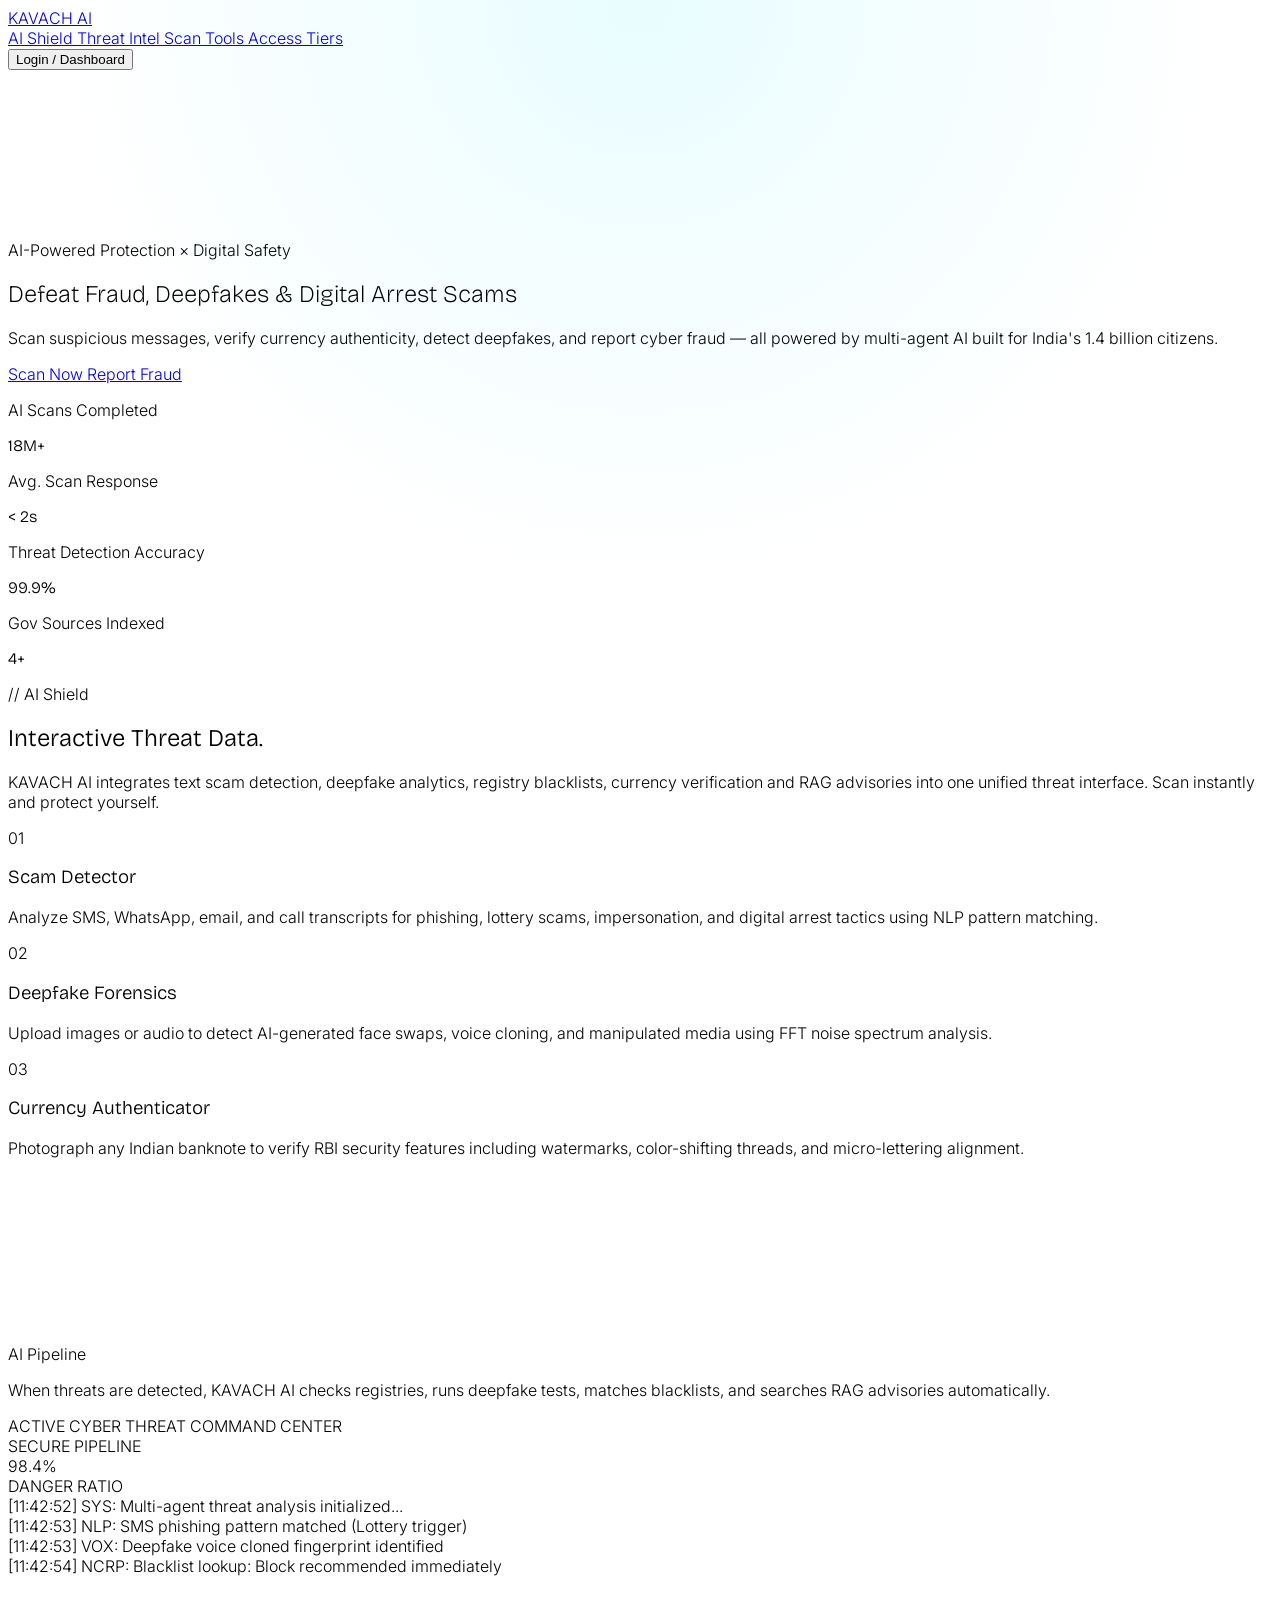
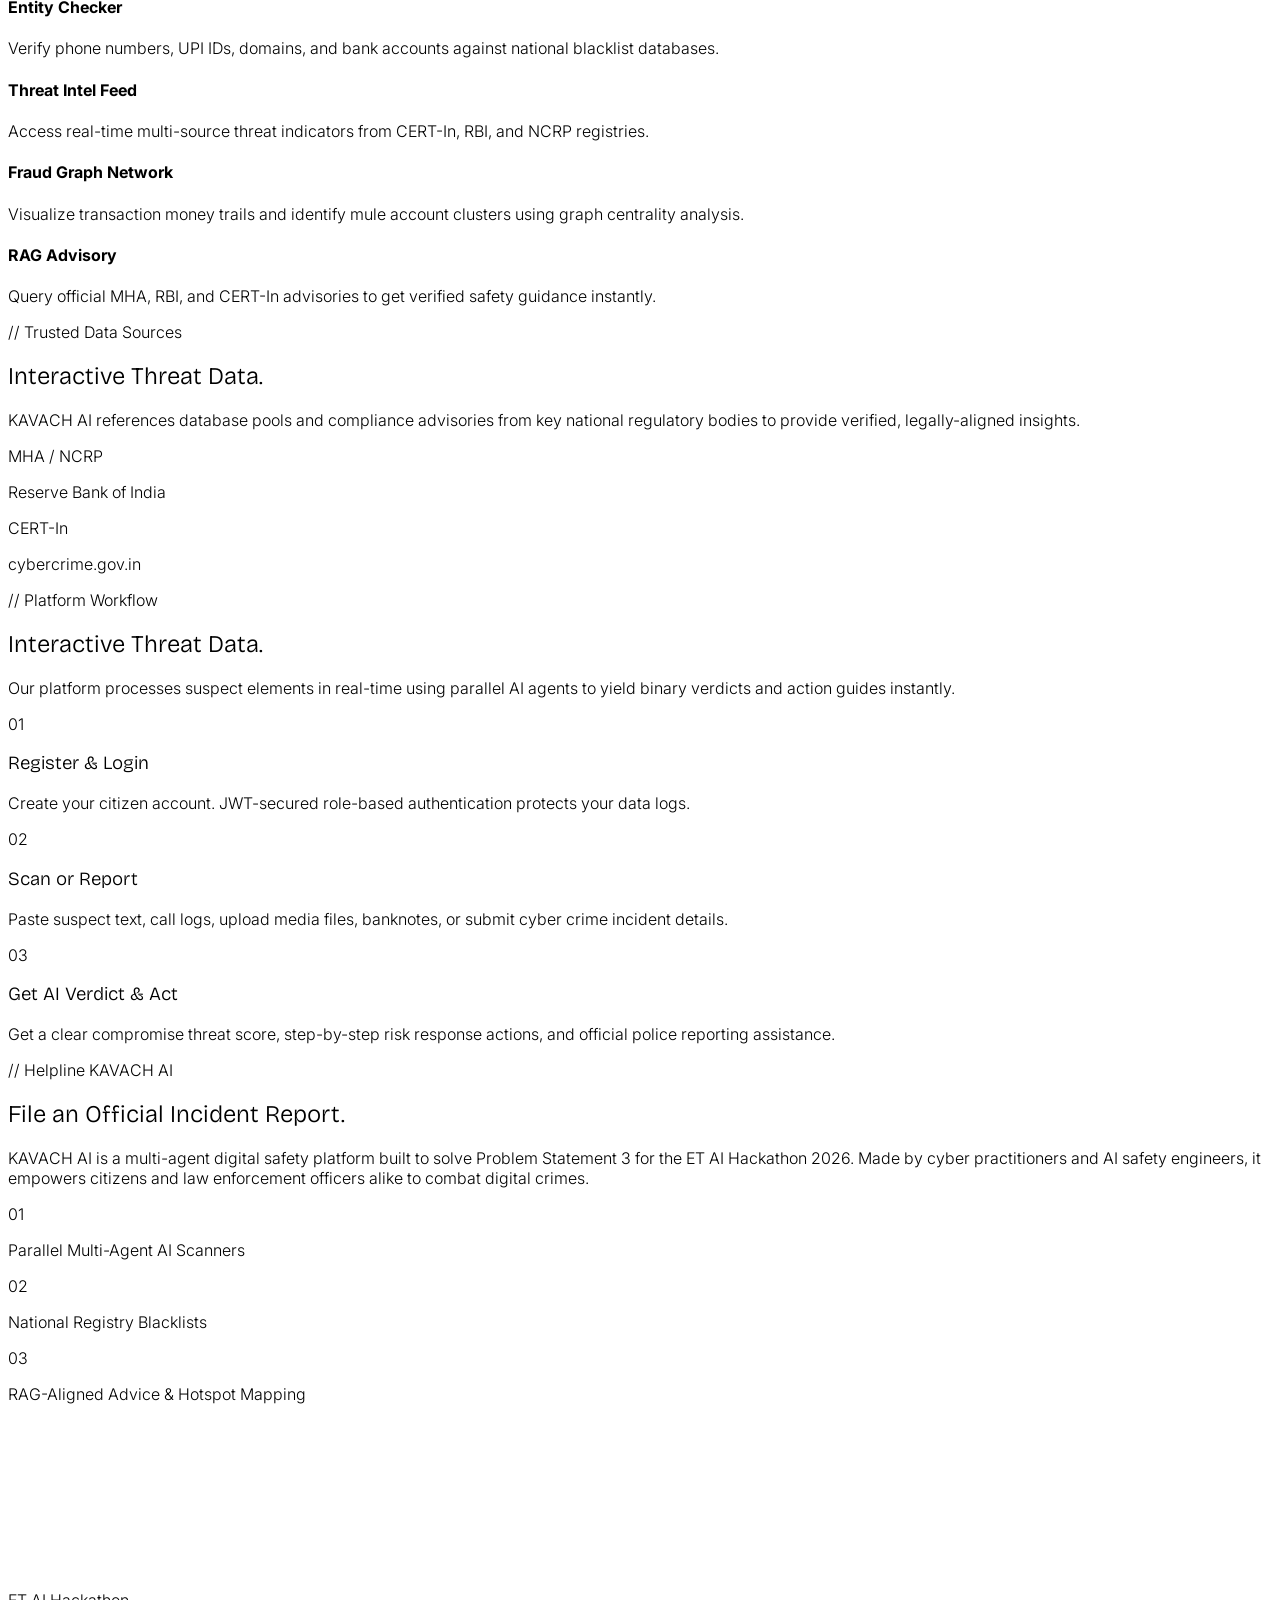
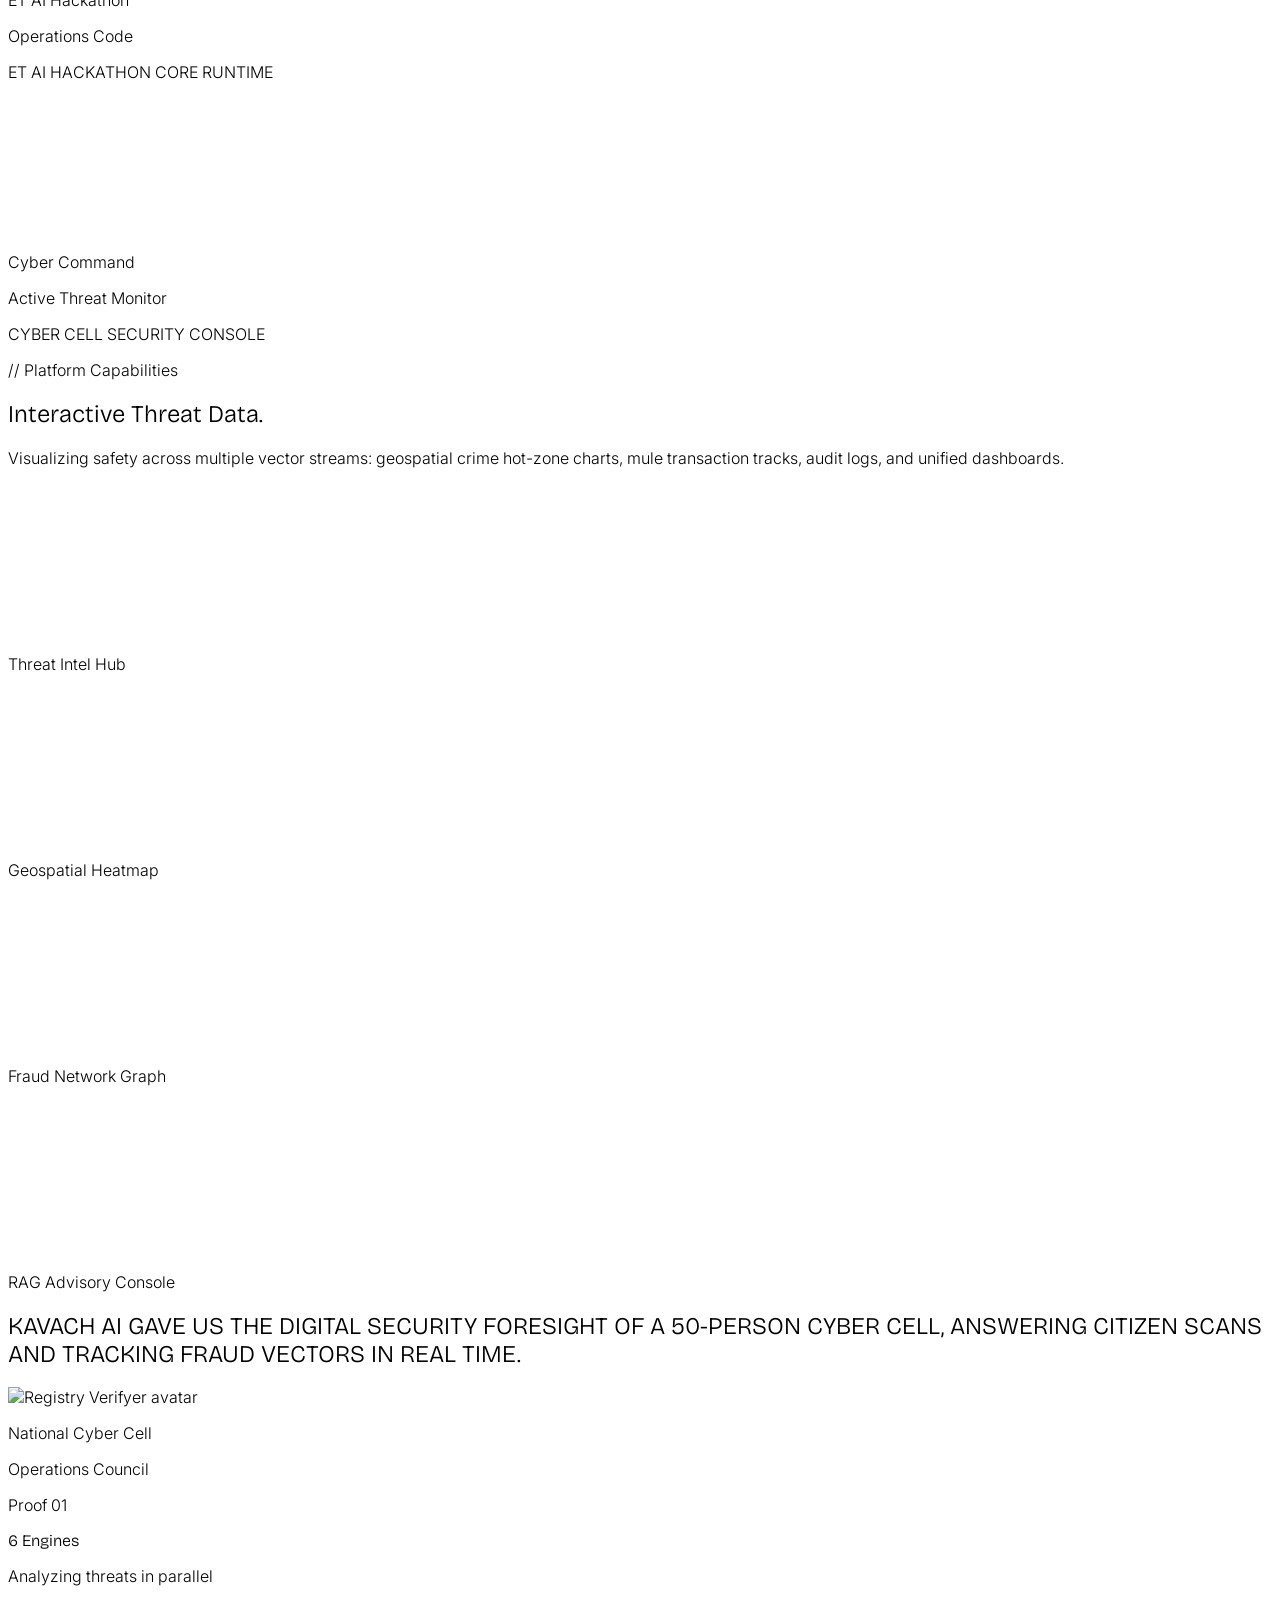
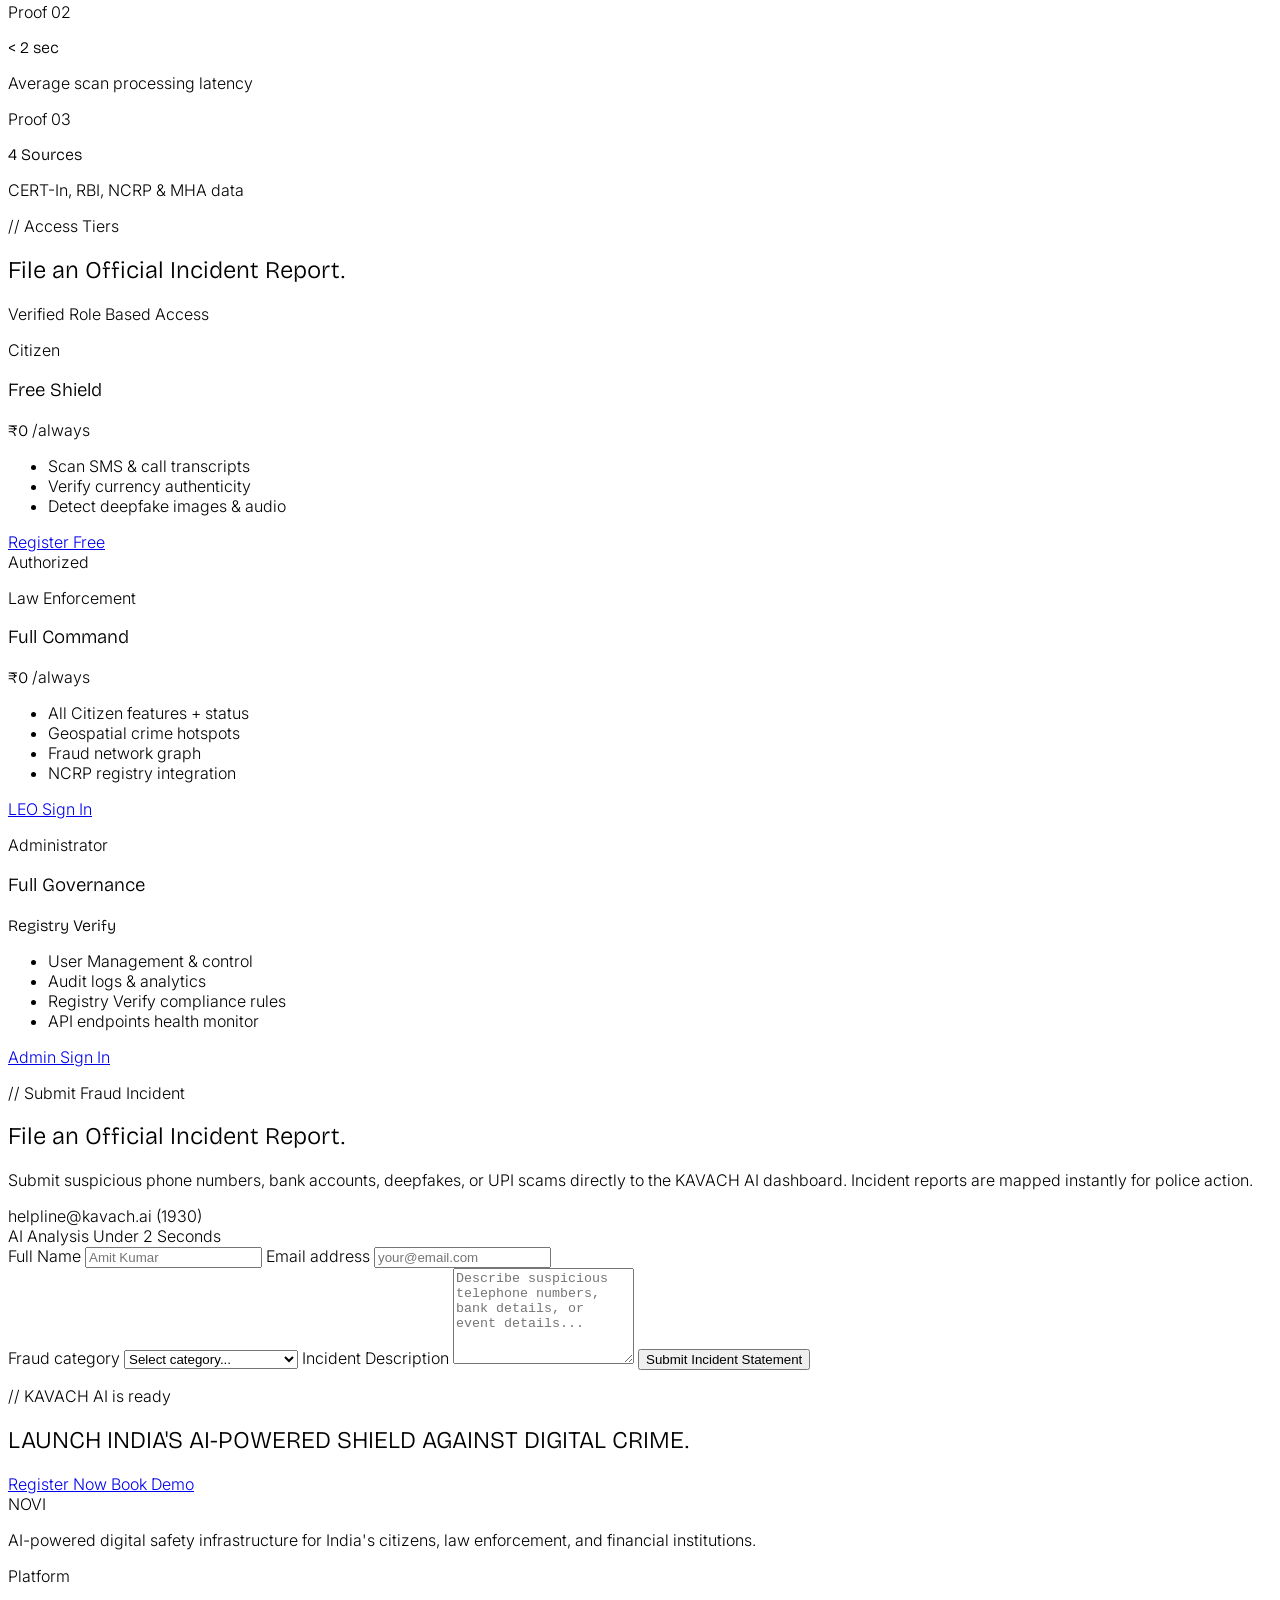
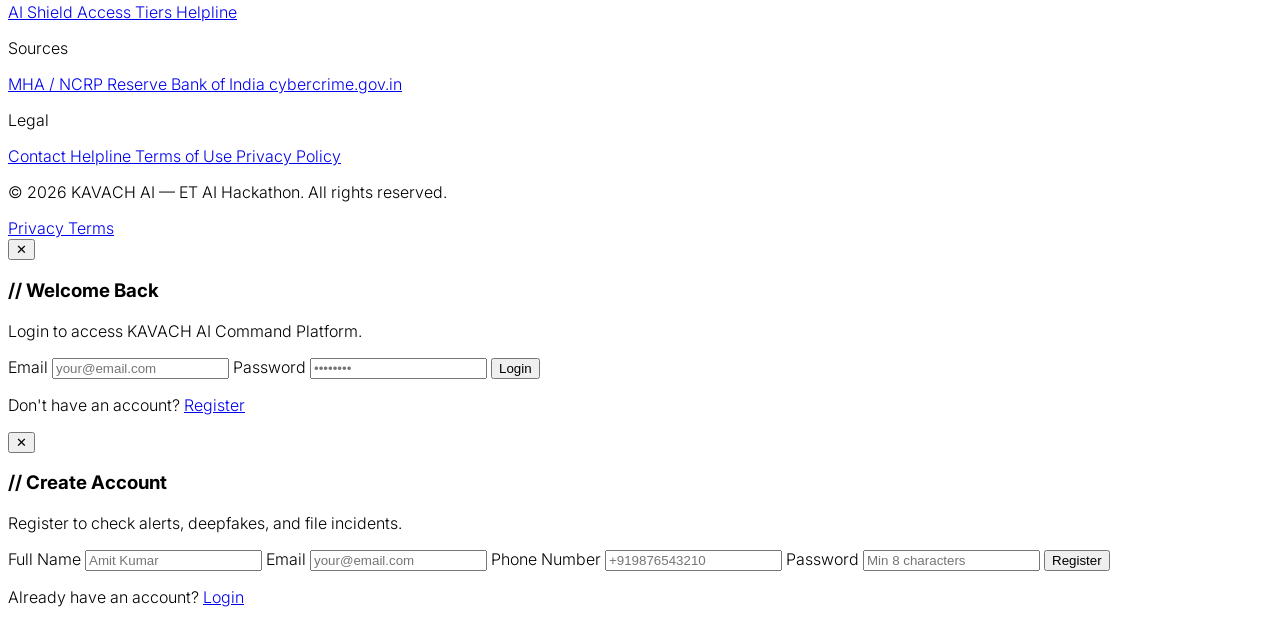
==== frontend/index.html @ 82e54b7b "Frontend stable checkpoint before UI refinements" ====
<!DOCTYPE html>
<html lang="en"><head><script id="aura-preview-performance-controller">
(function() {
if (window.__auraPreviewPerformanceController) return;
const nativeRequestAnimationFrame = window.requestAnimationFrame
? window.requestAnimationFrame.bind(window)
: function(callback) { return window.setTimeout(function() { callback(Date.now()); }, 16); };
const nativeCancelAnimationFrame = window.cancelAnimationFrame
? window.cancelAnimationFrame.bind(window)
: window.clearTimeout.bind(window);
const nativeSetInterval = window.setInterval.bind(window);
let paused = false;
let nextFrameId = 1;
const frameRecords = new Map();
const pausedFrameCallbacks = new Map();
const style = document.createElement('style');
style.id = 'aura-preview-performance-style';
style.textContent = [
'html[data-aura-preview-paused="true"] *,',
'html[data-aura-preview-paused="true"] *::before,',
'html[data-aura-preview-paused="true"] *::after {',
'  animation-play-state: paused !important;',
'  transition-duration: 0s !important;',
'  scroll-behavior: auto !important;',
'}'
].join('\n');
document.head.appendChild(style);
window.requestAnimationFrame = function(callback) {
const frameId = nextFrameId++;
if (paused) {
pausedFrameCallbacks.set(frameId, callback);
frameRecords.set(frameId, { paused: true });
return frameId;
}
const nativeFrameId = nativeRequestAnimationFrame(function(timestamp) {
frameRecords.delete(frameId);
callback(timestamp);
});
frameRecords.set(frameId, { nativeFrameId: nativeFrameId });
return frameId;
};
window.cancelAnimationFrame = function(frameId) {
const record = frameRecords.get(frameId);
pausedFrameCallbacks.delete(frameId);
if (record && typeof record.nativeFrameId !== 'undefined') {
nativeCancelAnimationFrame(record.nativeFrameId);
}
frameRecords.delete(frameId);
};
window.setInterval = function(callback, delay) {
const args = Array.prototype.slice.call(arguments, 2);
return nativeSetInterval(function() {
if (paused) return;
callback.apply(this, args);
}, delay);
};
const flushPausedFrames = function() {
const callbacks = Array.from(pausedFrameCallbacks.entries());
pausedFrameCallbacks.clear();
callbacks.forEach(function(entry) {
const frameId = entry[0];
const callback = entry[1];
const nativeFrameId = nativeRequestAnimationFrame(function(timestamp) {
frameRecords.delete(frameId);
callback(timestamp);
});
frameRecords.set(frameId, { nativeFrameId: nativeFrameId });
});
};
const setPaused = function(nextPaused) {
const shouldPause = Boolean(nextPaused);
if (paused === shouldPause) return;
paused = shouldPause;
document.documentElement.toggleAttribute('data-aura-preview-paused', paused);
if (!paused) {
flushPausedFrames();
}
};
window.__auraPreviewPerformanceController = {
setPaused: setPaused,
get paused() {
return paused;
}
};
window.addEventListener('message', function(event) {
if (event.source !== window.parent) return;
if (!event.data || event.data.type !== 'aura-preview-performance-mode') return;
setPaused(event.data.paused);
});
})();
</script>
<meta charset="UTF-8">
<meta name="viewport" content="width=device-width, initial-scale=1.0">
<title>KAVACH AI — India's AI-Powered Digital Safety Shield</title>
<script src="https://cdn.tailwindcss.com"></script>
<script src="https://code.iconify.design/iconify-icon/1.0.7/iconify-icon.min.js"></script>
<script src="https://cdnjs.cloudflare.com/ajax/libs/gsap/3.12.5/gsap.min.js"></script>
<script src="https://cdnjs.cloudflare.com/ajax/libs/gsap/3.12.5/ScrollTrigger.min.js"></script>
<script src="https://unpkg.com/@studio-freight/lenis@1.0.42/dist/lenis.min.js"></script>
<link rel="preconnect" href="https://fonts.googleapis.com">
<link rel="preconnect" href="https://fonts.gstatic.com" crossorigin="">
<link href="https://fonts.googleapis.com/css2?family=Bricolage+Grotesque:wght@300;400;500&family=Inter:wght@300;400;500&family=JetBrains+Mono:wght@400;500&display=swap" rel="stylesheet"><!-- aura-ga4-start -->
<script async src="https://www.googletagmanager.com/gtag/js?id=G-2M6V79H761"></script>
<script>
window.dataLayer = window.dataLayer || [];
function gtag(){dataLayer.push(arguments);}
gtag('js', new Date());
gtag('config', 'G-2M6V79H761');
</script>
<!-- aura-ga4-end -->
  <meta name="description" content="KAVACH AI detects scam messages, deepfakes, counterfeit currency, and digital arrest fraud using multi-agent AI." />
  <style>
    #loginModal.active, #registerModal.active {
      display: flex !important;
    }

  </style>
</head>

  <body class="bg-[#050505] text-white antialiased selection:bg-[#00e5ff] selection:text-black min-h-screen overflow-x-hidden" style="font-family:'Inter',sans-serif;font-weight:300;background-image:radial-gradient(circle at 50% 0%,rgba(0,229,255,0.09),transparent 36rem),linear-gradient(135deg,rgba(255,255,255,0.035) 1px,transparent 1px);background-size:auto,3rem 3rem;">
    <div class="fixed inset-0 pointer-events-none z-0" style="background-image:radial-gradient(circle at 12% 20%,rgba(0,229,255,0.08),transparent 24rem),radial-gradient(circle at 88% 70%,rgba(0,229,255,0.045),transparent 26rem);"></div>

    <div class="relative z-10 w-full">
      <div class="w-full border-b border-white/10 bg-[#0a0a0a] relative overflow-hidden shadow-2xl shadow-black/60">
        <span class="absolute left-0 top-0 h-6 w-6 border-l border-t border-[#00e5ff]/40"></span>
        <span class="absolute right-0 top-0 h-6 w-6 border-r border-t border-[#00e5ff]/40"></span>
        <span class="absolute bottom-0 left-0 h-6 w-6 border-l border-b border-[#00e5ff]/40"></span>
        <span class="absolute bottom-0 right-0 h-6 w-6 border-r border-b border-[#00e5ff]/40"></span>
        <header class="relative z-50 w-full bg-transparent">
          <div class="relative mx-auto flex w-full max-w-7xl items-center justify-between px-5 py-4 md:px-10">
            <a href="#top" class="font-mono text-lg uppercase tracking-[0.55em] text-white">KAVACH AI</a>
            <nav class="hidden items-center gap-10 md:flex">
              <a href="#features" class="font-mono text-xs text-white/80 transition-colors duration-300 hover:text-[#00e5ff]">
                AI Shield
              </a>
              <a href="#channels" class="font-mono text-xs text-white/80 transition-colors duration-300 hover:text-[#00e5ff]">
                Threat Intel
              </a>
              <a href="#how-it-works" class="font-mono text-xs text-white/80 transition-colors duration-300 hover:text-[#00e5ff]">
                Scan Tools
              </a>
              <a href="#pricing" class="font-mono text-xs text-white/80 transition-colors duration-300 hover:text-[#00e5ff]">
                Access Tiers
              </a>
            </nav>
            <button id="loginBtn" onclick="openLoginModal()" class="hidden border border-[#00e5ff]/50 px-8 py-3 font-mono text-[10px] uppercase tracking-widest text-[#00e5ff] transition-all duration-300 hover:bg-[#00e5ff]/10 sm:inline-flex">Login / Dashboard</button>
          </div>
        </header>
      </div>
      <div class="w-full bg-[#0a0a0a] overflow-hidden shadow-2xl shadow-black/60">
        <main id="top" class="">
          <section class="relative overflow-hidden border-b border-white/10 bg-[#02060b] min-h-[760px]">
            <video src="https://hoirqrkdgbmvpwutwuwj.supabase.co/storage/v1/object/public/generated-videos/5bd6211c-bd4c-467c-b442-4312cac4712c/1779296002747-748f252a-dd7c-4cc1-b6c1-9d8281422697.mp4" poster="https://hoirqrkdgbmvpwutwuwj.supabase.co/storage/v1/object/public/assets/assets/065396b6-8665-4517-a9fd-d4450f2dfb04_1600w.png" data-aura-generated-video="true" data-aura-video-preset="loop-in-view" muted="" playsinline="" preload="metadata" loop="" aria-label="Digital Social Media Integration Concept" class="absolute inset-0 h-full w-full object-cover" style="-webkit-mask-image: linear-gradient(to bottom, black 65%, transparent 100%); mask-image: linear-gradient(to bottom, black 65%, transparent 100%);"></video>
            <div class="absolute inset-0 bg-gradient-to-r from-black/10 via-black/5 to-black/45"></div>
            <div class="absolute inset-0 bg-[radial-gradient(circle_at_50%_52%,rgba(0,229,255,0.08),transparent_28rem)]"></div>
            <span class="absolute bottom-0 left-0 h-4 w-4 border-b border-l border-[#00e5ff]/70"></span>
            <span class="absolute bottom-0 right-0 h-4 w-4 border-b border-r border-[#00e5ff]/70"></span>
            <span class="absolute bottom-0 left-8 flex gap-1">
              <span class="h-0.5 w-0.5 rounded-full bg-[#00e5ff]"></span>
              <span class="h-0.5 w-0.5 rounded-full bg-[#00e5ff]"></span>
              <span class="h-0.5 w-0.5 rounded-full bg-[#00e5ff]"></span>
              <span class="h-0.5 w-0.5 rounded-full bg-[#00e5ff]"></span>
              <span class="h-0.5 w-0.5 rounded-full bg-[#00e5ff]"></span>
            </span>
            <span class="absolute bottom-0 right-8 flex gap-1">
              <span class="h-0.5 w-0.5 rounded-full bg-[#00e5ff]"></span>
              <span class="h-0.5 w-0.5 rounded-full bg-[#00e5ff]"></span>
              <span class="h-0.5 w-0.5 rounded-full bg-[#00e5ff]"></span>
              <span class="h-0.5 w-0.5 rounded-full bg-[#00e5ff]"></span>
              <span class="h-0.5 w-0.5 rounded-full bg-[#00e5ff]"></span>
            </span>
            <div class="relative z-10 mx-auto max-w-7xl w-full flex flex-col justify-end px-6 pb-10 md:px-10 lg:px-12 lg:pb-16 pt-4 min-h-[760px]">
              <div class="flex w-full flex-col gap-10 lg:flex-row lg:items-end lg:justify-between">
                <div class="max-w-[36rem]">
                  <p class="font-mono text-xs uppercase tracking-[0.22em] text-white">
                    AI-Powered Protection × Digital Safety
                  </p>
                  <h1 class="mt-5 text-5xl leading-[1.08] tracking-tight text-white md:text-6xl" style="font-family:'Bricolage Grotesque',sans-serif;font-weight:200;">
                    Defeat Fraud, Deepfakes &
                    <span class="text-[#00e5ff]">Digital Arrest Scams</span>
                  </h1>
                </div>

                <div class="max-w-[22rem] shrink-0">
                  <p class="text-sm leading-relaxed text-white/80">
                    Scan suspicious messages, verify currency authenticity, detect deepfakes, and report cyber fraud — all powered by multi-agent AI built for India's 1.4 billion citizens.
                  </p>
                  <div class="mt-6 flex flex-wrap gap-4">
                    <a href="#" onclick="openRegisterModal(); return false;" class="group inline-flex items-center justify-center gap-5 bg-[#00e5ff] px-7 py-3 font-mono text-xs text-black transition-all duration-300 hover:bg-white hover:shadow-[0_0_24px_rgba(0,229,255,0.35)]">
                      Scan Now
                      <iconify-icon icon="solar:arrow-right-linear" class="text-base transition-transform duration-300 group-hover:translate-x-1" stroke-width="1.5"></iconify-icon>
                    </a>
                    <a href="#" onclick="openRegisterModal(); return false;" class="inline-flex items-center justify-center border border-[#00e5ff]/35 bg-black/20 px-7 py-3 font-mono text-xs text-white transition-all duration-300 hover:bg-[#00e5ff]/10 hover:text-[#00e5ff]">
                      Report Fraud
                    </a>
                  </div>
                </div>
              </div>
            </div>
          </section>

          <section class="grid grid-cols-2 border-b border-white/10 bg-[#080808] md:grid-cols-4">
            <div class="group border-b border-r border-white/10 p-6 transition-all duration-300 hover:bg-white/[0.025] md:border-b-0">
              <p class="font-mono text-xs uppercase tracking-widest text-white/35">
                AI Scans Completed
              </p>
              <p class="mt-4 text-3xl tracking-tight text-white" style="font-family:'Bricolage Grotesque',sans-serif;font-weight:300;">
                18M+
              </p>
            </div>
            <div class="group border-b border-white/10 p-6 transition-all duration-300 hover:bg-white/[0.025] md:border-b-0 md:border-r">
              <p class="font-mono text-xs uppercase tracking-widest text-white/35">
                Avg. Scan Response
              </p>
              <p class="mt-4 text-3xl tracking-tight text-white" style="font-family:'Bricolage Grotesque',sans-serif;font-weight:300;">
                < 2s
              </p>
            </div>
            <div class="group border-r border-white/10 p-6 transition-all duration-300 hover:bg-white/[0.025]">
              <p class="font-mono text-xs uppercase tracking-widest text-white/35">
                Threat Detection Accuracy
              </p>
              <p class="mt-4 text-3xl tracking-tight text-white" style="font-family:'Bricolage Grotesque',sans-serif;font-weight:300;">
                99.9%
              </p>
            </div>
            <div class="group p-6 transition-all duration-300 hover:bg-white/[0.025]">
              <p class="font-mono text-xs uppercase tracking-widest text-white/35">
                Gov Sources Indexed
              </p>
              <p class="mt-4 text-3xl tracking-tight text-[#00e5ff]" style="font-family:'Bricolage Grotesque',sans-serif;font-weight:300;">
                4+
              </p>
            </div>
          </section>

          <section id="features" class="relative border-b border-white/10 bg-[#0a0a0a]">
            <span class="absolute left-0 top-0 h-6 w-6 border-l border-t border-[#00e5ff]/40"></span>
            <span class="absolute right-0 top-0 h-6 w-6 border-r border-t border-[#00e5ff]/40"></span>

            <div class="grid grid-cols-1 border-b border-white/10 lg:grid-cols-[0.8fr_1.2fr]">
              <div class="border-b border-white/10 p-6 md:p-10 lg:border-b-0 lg:border-r lg:p-14">
                <p class="font-mono text-xs uppercase tracking-widest text-[#00e5ff]">
                  // AI Shield
                </p>
                <h2 class="reveal mt-5 max-w-md text-4xl uppercase leading-none tracking-tight text-white md:text-5xl" style="font-family:'Bricolage Grotesque',sans-serif;font-weight:300;">Interactive Threat Data.</h2>
              </div>
              <div class="p-6 md:p-10 lg:p-14">
                <p class="max-w-2xl text-sm leading-relaxed text-white/50">
                  KAVACH AI integrates text scam detection, deepfake analytics, registry blacklists, currency verification and RAG advisories into one unified threat interface. Scan instantly and protect yourself.
                </p>
              </div>
            </div>

            <div class="grid grid-cols-1 md:grid-cols-3">
              <article class="interactive group border-b border-white/10 p-6 transition-all duration-500 hover:bg-white/[0.025] md:border-b-0 md:border-r md:p-10">
                <div class="mb-8 flex items-start justify-between">
                  <span class="font-mono text-xs uppercase tracking-widest text-[#00e5ff]">
                    01
                  </span>
                  <span class="flex h-11 w-11 items-center justify-center border border-white/10 bg-black/40 text-white transition-all duration-300 group-hover:border-[#00e5ff]/50 group-hover:text-[#00e5ff] group-hover:shadow-[0_0_20px_rgba(0,229,255,0.14)]">
                    <iconify-icon icon="solar:shield-search-linear" class="text-2xl" stroke-width="1.5"></iconify-icon>
                  </span>
                </div>
                <h3 class="text-xl uppercase tracking-tight text-white" style="font-family:'Bricolage Grotesque',sans-serif;font-weight:300;">
                  Scam Detector
                </h3>
                <p class="mt-4 text-sm leading-relaxed text-white/45">
                  Analyze SMS, WhatsApp, email, and call transcripts for phishing, lottery scams, impersonation, and digital arrest tactics using NLP pattern matching.
                </p>
              </article>

              <article class="interactive group border-b border-white/10 p-6 transition-all duration-500 hover:bg-white/[0.025] md:border-b-0 md:border-r md:p-10">
                <div class="mb-8 flex items-start justify-between">
                  <span class="font-mono text-xs uppercase tracking-widest text-[#00e5ff]">
                    02
                  </span>
                  <span class="flex h-11 w-11 items-center justify-center border border-white/10 bg-black/40 text-white transition-all duration-300 group-hover:border-[#00e5ff]/50 group-hover:text-[#00e5ff] group-hover:shadow-[0_0_20px_rgba(0,229,255,0.14)]">
                    <iconify-icon icon="solar:face-recognition-linear" class="text-2xl" stroke-width="1.5"></iconify-icon>
                  </span>
                </div>
                <h3 class="text-xl uppercase tracking-tight text-white" style="font-family:'Bricolage Grotesque',sans-serif;font-weight:300;">
                  Deepfake Forensics
                </h3>
                <p class="mt-4 text-sm leading-relaxed text-white/45">
                  Upload images or audio to detect AI-generated face swaps, voice cloning, and manipulated media using FFT noise spectrum analysis.
                </p>
              </article>

              <article class="interactive group p-6 transition-all duration-500 hover:bg-white/[0.025] md:p-10">
                <div class="mb-8 flex items-start justify-between">
                  <span class="font-mono text-xs uppercase tracking-widest text-[#00e5ff]">
                    03
                  </span>
                  <span class="flex h-11 w-11 items-center justify-center border border-white/10 bg-black/40 text-white transition-all duration-300 group-hover:border-[#00e5ff]/50 group-hover:text-[#00e5ff] group-hover:shadow-[0_0_20px_rgba(0,229,255,0.14)]">
                    <iconify-icon icon="solar:banknote-linear" class="text-2xl" stroke-width="1.5"></iconify-icon>
                  </span>
                </div>
                <h3 class="text-xl uppercase tracking-tight text-white" style="font-family:'Bricolage Grotesque',sans-serif;font-weight:300;">
                  Currency Authenticator
                </h3>
                <p class="mt-4 text-sm leading-relaxed text-white/45">
                  Photograph any Indian banknote to verify RBI security features including watermarks, color-shifting threads, and micro-lettering alignment.
                </p>
              </article>
            </div>

            <div class="grid grid-cols-1 border-t border-white/10 lg:grid-cols-2">
                                          <div class="relative min-h-[24rem] overflow-hidden border-b border-white/10 lg:border-b-0 lg:border-r">
                <video src="https://hoirqrkdgbmvpwutwuwj.supabase.co/storage/v1/object/public/generated-videos/5bd6211c-bd4c-467c-b442-4312cac4712c/1779464315059-b1434dc5-68ee-4762-8e89-1c7df7fe629e.mp4" poster="https://hoirqrkdgbmvpwutwuwj.supabase.co/storage/v1/object/public/assets/assets/70798318-fa28-4f71-9aea-5c7ce59580dd_3840w.png" data-aura-generated-video="true" data-aura-video-preset="loop-in-view" muted="" playsinline="" preload="metadata" loop="" aria-label="Social team operating Novi workflows" class="h-full w-full object-cover opacity-55 transition-all duration-700 hover:scale-105 hover:opacity-70"></video>
                <div class="absolute inset-0" style="background-image:linear-gradient(180deg,transparent,rgba(5,5,5,0.88));"></div>
                <div class="absolute bottom-6 left-6 right-6 border border-white/10 bg-black/50 p-4 backdrop-blur-md">
                  <p class="font-mono text-xs uppercase tracking-widest text-[#00e5ff]">
                    AI Pipeline
                  </p>
                  <p class="mt-2 text-sm text-white/65">
                    When threats are detected, KAVACH AI checks registries, runs deepfake tests, matches blacklists, and searches RAG advisories automatically.
                  </p>
                </div>
              </div>
                <div class="absolute inset-0 z-0 opacity-10" style="background-image: linear-gradient(rgba(0,229,255,0.1) 1px, transparent 1px), linear-gradient(90deg, rgba(0,229,255,0.1) 1px, transparent 1px); background-size: 20px 20px;"></div>
                
                <!-- Monitor Header -->
                <div class="relative z-10 flex items-center justify-between border-b border-[#00e5ff]/20 pb-3 text-[10px] tracking-widest text-[#00e5ff]">
                  <div class="flex items-center gap-2">
                    <span class="inline-block h-2 w-2 animate-ping bg-[#00e5ff] rounded-full"></span>
                    <span>ACTIVE CYBER THREAT COMMAND CENTER</span>
                  </div>
                  <span class="border border-[#00e5ff]/40 bg-[#00e5ff]/10 px-2 py-0.5 text-[8px]">SECURE PIPELINE</span>
                </div>

                <!-- Central Scanner widget -->
                <div class="relative z-10 my-auto flex flex-col items-center py-4">
                  <div class="relative flex h-32 w-32 items-center justify-center rounded-full border border-dashed border-[#00e5ff]/20 bg-black/40 shadow-[0_0_40px_rgba(0,229,255,0.07)]">
                    <div class="absolute inset-2 animate-[spin_10s_linear_infinite] rounded-full border-t border-[#00e5ff]/60 border-l border-[#00e5ff]/15"></div>
                    <div class="absolute inset-4 animate-[spin_6s_linear_reverse_infinite] rounded-full border-b border-[#00e5ff]/40"></div>
                    
                    <div class="text-center">
                      <span class="font-mono text-2xl font-bold tracking-tight text-white animate-pulse">98.4%</span>
                      <div class="text-[8px] tracking-widest text-red-500 font-bold uppercase mt-1">DANGER RATIO</div>
                    </div>
                  </div>
                </div>

                <!-- Log list -->
                <div class="relative z-10 bg-black/40 border border-white/5 p-3 text-[9px] text-white/50 space-y-1 font-mono max-h-32 overflow-hidden shadow-inner">
                  <div class="flex gap-2 text-white/30">
                    <span>[11:42:52]</span> <span class="text-[#00e5ff]">SYS:</span> <span>Multi-agent threat analysis initialized...</span>
                  </div>
                  <div class="flex gap-2">
                    <span>[11:42:53]</span> <span class="text-red-400">NLP:</span> <span>SMS phishing pattern matched (Lottery trigger)</span>
                  </div>
                  <div class="flex gap-2">
                    <span>[11:42:53]</span> <span class="text-yellow-400">VOX:</span> <span>Deepfake voice cloned fingerprint identified</span>
                  </div>
                  <div class="flex gap-2 text-green-400 animate-pulse font-semibold">
                    <span>[11:42:54]</span> <span class="text-green-400">NCRP:</span> <span>Blacklist lookup: Block recommended immediately</span>
                  </div>
                </div>
              </div>

              <div class="grid grid-cols-1 sm:grid-cols-2">
                <div class="group border-b border-white/10 p-6 transition-all duration-300 hover:bg-white/[0.025] sm:border-r">
                  <iconify-icon icon="solar:magnify-scan-linear" class="text-2xl text-[#00e5ff]" stroke-width="1.5"></iconify-icon>
                  <h4 class="mt-8 font-mono text-xs uppercase tracking-widest text-white">
                    Entity Checker
                  </h4>
                  <p class="mt-3 text-sm leading-relaxed text-white/45">
                    Verify phone numbers, UPI IDs, domains, and bank accounts against national blacklist databases.
                  </p>
                </div>
                <div class="group border-b border-white/10 p-6 transition-all duration-300 hover:bg-white/[0.025]">
                  <iconify-icon icon="solar:shield-check-linear" class="text-2xl text-[#00e5ff]" stroke-width="1.5"></iconify-icon>
                  <h4 class="mt-8 font-mono text-xs uppercase tracking-widest text-white">
                    Threat Intel Feed
                  </h4>
                  <p class="mt-3 text-sm leading-relaxed text-white/45">
                    Access real-time multi-source threat indicators from CERT-In, RBI, and NCRP registries.
                  </p>
                </div>
                <div class="group border-b border-white/10 p-6 transition-all duration-300 hover:bg-white/[0.025] sm:border-b-0 sm:border-r">
                  <iconify-icon icon="solar:widget-2-linear" class="text-2xl text-[#00e5ff]" stroke-width="1.5"></iconify-icon>
                  <h4 class="mt-8 font-mono text-xs uppercase tracking-widest text-white">
                    Fraud Graph Network
                  </h4>
                  <p class="mt-3 text-sm leading-relaxed text-white/45">
                    Visualize transaction money trails and identify mule account clusters using graph centrality analysis.
                  </p>
                </div>
                <div class="group p-6 transition-all duration-300 hover:bg-white/[0.025]">
                  <iconify-icon icon="solar:book-search-linear" class="text-2xl text-[#00e5ff]" stroke-width="1.5"></iconify-icon>
                  <h4 class="mt-8 font-mono text-xs uppercase tracking-widest text-white">
                    RAG Advisory
                  </h4>
                  <p class="mt-3 text-sm leading-relaxed text-white/45">
                    Query official MHA, RBI, and CERT-In advisories to get verified safety guidance instantly.
                  </p>
                </div>
              </div>
            </div>
          </section>
          <section id="channels" class="relative border-b border-white/10 bg-[#0a0a0a]">
            <div class="grid grid-cols-1 border-b border-white/10 lg:grid-cols-[0.8fr_1.2fr]">
              <div class="border-b border-white/10 p-6 md:p-10 lg:border-b-0 lg:border-r lg:p-14">
                <p class="font-mono text-xs uppercase tracking-widest text-[#00e5ff]">
                  // Trusted Data Sources
                </p>
                <h2 class="reveal mt-5 max-w-md text-4xl uppercase leading-none tracking-tight text-white md:text-5xl" style="font-family:'Bricolage Grotesque',sans-serif;font-weight:300;">Interactive Threat Data.</h2>
              </div>
              <div class="p-6 md:p-10 lg:p-14 flex flex-col justify-center">
                <p class="max-w-2xl text-sm leading-relaxed text-white/50">
                  KAVACH AI references database pools and compliance advisories from key national regulatory bodies to provide verified, legally-aligned insights.
                </p>
              </div>
            </div>

            <div class="grid grid-cols-2 md:grid-cols-4">
              <div class="group border-b border-r border-white/10 p-6 transition-all duration-300 hover:bg-white/[0.025] md:border-b-0 flex flex-col items-center justify-center min-h-[160px]">
                <iconify-icon icon="solar:shield-home-linear" class="text-4xl text-white/60 group-hover:text-[#00e5ff] transition-colors duration-300"></iconify-icon>
                <p class="mt-4 font-mono text-xs uppercase tracking-widest text-white/40 group-hover:text-white transition-colors duration-300">
                  MHA / NCRP
                </p>
              </div>
              <div class="group border-b border-white/10 p-6 transition-all duration-300 hover:bg-white/[0.025] md:border-b-0 md:border-r flex flex-col items-center justify-center min-h-[160px]">
                <iconify-icon icon="solar:bank-linear" class="text-4xl text-white/60 group-hover:text-[#00e5ff] transition-colors duration-300"></iconify-icon>
                <p class="mt-4 font-mono text-xs uppercase tracking-widest text-white/40 group-hover:text-white transition-colors duration-300">
                  Reserve Bank of India
                </p>
              </div>
              <div class="group border-r border-white/10 p-6 transition-all duration-300 hover:bg-white/[0.025] flex flex-col items-center justify-center min-h-[160px]">
                <iconify-icon icon="solar:security-rounded-linear" class="text-4xl text-white/60 group-hover:text-[#00e5ff] transition-colors duration-300"></iconify-icon>
                <p class="mt-4 font-mono text-xs uppercase tracking-widest text-white/40 group-hover:text-white transition-colors duration-300">
                  CERT-In
                </p>
              </div>
              <div class="group p-6 transition-all duration-300 hover:bg-white/[0.025] flex flex-col items-center justify-center min-h-[160px]">
                <iconify-icon icon="solar:global-linear" class="text-4xl text-white/60 group-hover:text-[#00e5ff] transition-colors duration-300"></iconify-icon>
                <p class="mt-4 font-mono text-xs uppercase tracking-widest text-white/40 group-hover:text-white transition-colors duration-300">
                  cybercrime.gov.in
                </p>
              </div>
            </div>
          </section>

          <section id="how-it-works" class="relative border-b border-white/10 bg-[#080808]">
            <div class="absolute inset-0 pointer-events-none" style="background-image:linear-gradient(135deg,rgba(255,255,255,0.025) 1px,transparent 1px);background-size:3rem 3rem;"></div>
            <div class="relative grid grid-cols-1 border-b border-white/10 lg:grid-cols-[1.2fr_0.8fr]">
              <div class="border-b border-white/10 p-6 md:p-10 lg:border-b-0 lg:border-r lg:p-14">
                <p class="font-mono text-xs uppercase tracking-widest text-[#00e5ff]">
                  // Platform Workflow
                </p>
                <h2 class="reveal mt-5 max-w-md text-4xl uppercase leading-none tracking-tight text-white md:text-5xl" style="font-family:'Bricolage Grotesque',sans-serif;font-weight:300;">Interactive Threat Data.</h2>
              </div>
              <div class="p-6 md:p-10 lg:p-14 flex flex-col justify-center">
                <p class="max-w-2xl text-sm leading-relaxed text-white/50">
                  Our platform processes suspect elements in real-time using parallel AI agents to yield binary verdicts and action guides instantly.
                </p>
              </div>
            </div>

            <div class="relative grid grid-cols-1 md:grid-cols-3">
              <div class="interactive group border-b border-white/10 p-6 transition-all duration-500 hover:bg-white/[0.025] md:border-b-0 md:border-r md:p-10">
                <div class="mb-8 flex items-start justify-between">
                  <span class="font-mono text-xs uppercase tracking-widest text-[#00e5ff]">
                    01
                  </span>
                  <span class="flex h-11 w-11 items-center justify-center border border-white/10 bg-black/40 text-white transition-all duration-300 group-hover:border-[#00e5ff]/50 group-hover:text-[#00e5ff] group-hover:shadow-[0_0_20px_rgba(0,229,255,0.14)]">
                    <iconify-icon icon="solar:user-plus-linear" class="text-2xl" stroke-width="1.5"></iconify-icon>
                  </span>
                </div>
                <h3 class="text-xl uppercase tracking-tight text-white" style="font-family:'Bricolage Grotesque',sans-serif;font-weight:300;">
                  Register & Login
                </h3>
                <p class="mt-4 text-sm leading-relaxed text-white/45">
                  Create your citizen account. JWT-secured role-based authentication protects your data logs.
                </p>
              </div>

              <div class="interactive group border-b border-white/10 p-6 transition-all duration-500 hover:bg-white/[0.025] md:border-b-0 md:border-r md:p-10">
                <div class="mb-8 flex items-start justify-between">
                  <span class="font-mono text-xs uppercase tracking-widest text-[#00e5ff]">
                    02
                  </span>
                  <span class="flex h-11 w-11 items-center justify-center border border-white/10 bg-black/40 text-white transition-all duration-300 group-hover:border-[#00e5ff]/50 group-hover:text-[#00e5ff] group-hover:shadow-[0_0_20px_rgba(0,229,255,0.14)]">
                    <iconify-icon icon="solar:widget-linear" class="text-2xl" stroke-width="1.5"></iconify-icon>
                  </span>
                </div>
                <h3 class="text-xl uppercase tracking-tight text-white" style="font-family:'Bricolage Grotesque',sans-serif;font-weight:300;">
                  Scan or Report
                </h3>
                <p class="mt-4 text-sm leading-relaxed text-white/45">
                  Paste suspect text, call logs, upload media files, banknotes, or submit cyber crime incident details.
                </p>
              </div>

              <div class="interactive group p-6 transition-all duration-500 hover:bg-white/[0.025] md:p-10">
                <div class="mb-8 flex items-start justify-between">
                  <span class="font-mono text-xs uppercase tracking-widest text-[#00e5ff]">
                    03
                  </span>
                  <span class="flex h-11 w-11 items-center justify-center border border-white/10 bg-black/40 text-white transition-all duration-300 group-hover:border-[#00e5ff]/50 group-hover:text-[#00e5ff] group-hover:shadow-[0_0_20px_rgba(0,229,255,0.14)]">
                    <iconify-icon icon="solar:shield-warning-linear" class="text-2xl" stroke-width="1.5"></iconify-icon>
                  </span>
                </div>
                <h3 class="text-xl uppercase tracking-tight text-white" style="font-family:'Bricolage Grotesque',sans-serif;font-weight:300;">
                  Get AI Verdict &amp; Act
                </h3>
                <p class="mt-4 text-sm leading-relaxed text-white/45">
                  Get a clear compromise threat score, step-by-step risk response actions, and official police reporting assistance.
                </p>
              </div>
            </div>
          </section>

          <section id="channels" class="relative border-b border-white/10 bg-[#080808]">
            <div class="absolute inset-0 pointer-events-none" style="background-image:linear-gradient(135deg,rgba(255,255,255,0.025) 1px,transparent 1px);background-size:3rem 3rem;"></div>
            <div class="relative grid grid-cols-1 lg:grid-cols-[1.05fr_0.95fr]">
              <div class="border-b border-white/10 p-6 md:p-10 lg:border-b-0 lg:border-r lg:p-14">
                <p class="font-mono text-xs uppercase tracking-widest text-[#00e5ff]">
                  // Helpline KAVACH AI
                </p>
                <h2 class="reveal mt-5 text-4xl uppercase leading-none tracking-tight text-white md:text-5xl" style="font-family:'Bricolage Grotesque',sans-serif;font-weight:300;">File an Official Incident Report.</h2>
                <p class="mt-7 max-w-xl text-sm leading-relaxed text-white/50">
                  KAVACH AI is a multi-agent digital safety platform built to solve Problem Statement 3 for the ET AI Hackathon 2026. Made by cyber practitioners and AI safety engineers, it empowers citizens and law enforcement officers alike to combat digital crimes.
                </p>

                <div class="mt-10 grid grid-cols-1 gap-3 sm:grid-cols-3">
                  <div class="border border-white/10 bg-black/25 p-4">
                    <p class="font-mono text-xs uppercase tracking-widest text-[#00e5ff]">
                      01
                    </p>
                    <p class="mt-5 text-sm text-white/65">
                      Parallel Multi-Agent AI Scanners
                    </p>
                  </div>
                  <div class="border border-white/10 bg-black/25 p-4">
                    <p class="font-mono text-xs uppercase tracking-widest text-[#00e5ff]">
                      02
                    </p>
                    <p class="mt-5 text-sm text-white/65">
                      National Registry Blacklists
                    </p>
                  </div>
                  <div class="border border-white/10 bg-black/25 p-4">
                    <p class="font-mono text-xs uppercase tracking-widest text-[#00e5ff]">
                      03
                    </p>
                    <p class="mt-5 text-sm text-white/65">
                      RAG-Aligned Advice & Hotspot Mapping
                    </p>
                  </div>
                </div>
              </div>

              <div class="p-6 md:p-10 lg:p-14">
                <div class="grid grid-cols-2 gap-3">
                  <div class="group overflow-hidden border border-white/10 bg-black/30">
                    <video src="https://hoirqrkdgbmvpwutwuwj.supabase.co/storage/v1/object/public/generated-videos/5bd6211c-bd4c-467c-b442-4312cac4712c/1779465883374-69200c36-1ef1-4273-b00b-0e0e668dad02.mp4" poster="https://hoirqrkdgbmvpwutwuwj.supabase.co/storage/v1/object/public/assets/assets/6330f6d8-4cc0-4d1b-8085-f315c615b202_800w.webp" data-aura-generated-video="true" data-aura-video-preset="loop-in-view" muted="" playsinline="" preload="metadata" loop="" aria-label="Novi team member" class="h-56 w-full object-cover opacity-70 transition-all duration-700 group-hover:scale-105 group-hover:opacity-90"></video>
                    <div class="border-t border-white/10 p-4">
                      <p class="font-mono text-xs uppercase tracking-widest text-white">
                        ET AI Hackathon
                      </p>
                      <p class="mt-1 font-mono text-xs uppercase tracking-widest text-white/35">
                        Operations Code
                      </p>
                      <div class="border-t border-white/15 mt-3 pt-2 text-[8px] text-white/35 text-center">
                        ET AI HACKATHON CORE RUNTIME
                      </div>
                    </div>
                  </div>
                  <div class="group overflow-hidden border border-white/10 bg-black/30">
                    <video src="https://hoirqrkdgbmvpwutwuwj.supabase.co/storage/v1/object/public/generated-videos/5bd6211c-bd4c-467c-b442-4312cac4712c/1779465966664-badb485f-fcf9-431d-93f3-f4c704fa1ca6.mp4" poster="https://hoirqrkdgbmvpwutwuwj.supabase.co/storage/v1/object/public/assets/assets/8f869148-195a-4100-981c-34c0ee95afe0_800w.webp" data-aura-generated-video="true" data-aura-video-preset="loop-in-view" muted="" playsinline="" preload="metadata" loop="" aria-label="Novi engineer" class="h-56 w-full object-cover opacity-70 transition-all duration-700 group-hover:scale-105 group-hover:opacity-90"></video>
                    <div class="border-t border-white/10 p-4">
                      <p class="font-mono text-xs uppercase tracking-widest text-white">
                        Cyber Command
                      </p>
                      <p class="mt-1 font-mono text-xs uppercase tracking-widest text-white/35">
                        Active Threat Monitor
                      </p>
                      <div class="border-t border-white/15 mt-3 pt-2 text-[8px] text-white/35 text-center">
                        CYBER CELL SECURITY CONSOLE
                      </div>
                    </div>
                  </div>
                </div>
              </div>
            </div>
          </section>
          <section id="gallery" class="relative border-b border-white/10 bg-[#0a0a0a]">
            <div class="grid grid-cols-1 border-b border-white/10 lg:grid-cols-[0.8fr_1.2fr]">
              <div class="border-b border-white/10 p-6 md:p-10 lg:border-b-0 lg:border-r lg:p-14">
                <p class="font-mono text-xs uppercase tracking-widest text-[#00e5ff]">
                  // Platform Capabilities
                </p>
                <h2 class="reveal mt-5 max-w-md text-4xl uppercase leading-none tracking-tight text-white md:text-5xl" style="font-family:'Bricolage Grotesque',sans-serif;font-weight:300;">Interactive Threat Data.</h2>
              </div>
              <div class="p-6 md:p-10 lg:p-14 flex flex-col justify-center">
                <p class="max-w-2xl text-sm leading-relaxed text-white/50">
                  Visualizing safety across multiple vector streams: geospatial crime hot-zone charts, mule transaction tracks, audit logs, and unified dashboards.
                </p>
              </div>
            </div>
            <div class="grid grid-cols-1 sm:grid-cols-2 lg:grid-cols-4">
              <div class="group relative aspect-square border-b border-white/10 sm:border-r lg:border-b-0 overflow-hidden bg-[#050505]">
                <video src="https://hoirqrkdgbmvpwutwuwj.supabase.co/storage/v1/object/public/generated-videos/5bd6211c-bd4c-467c-b442-4312cac4712c/1779465666711-fcee2db4-3f75-4812-a35c-ae89f182e48c.mp4" poster="https://hoirqrkdgbmvpwutwuwj.supabase.co/storage/v1/object/public/assets/assets/f9b36f1d-1e26-4453-9c74-2a4b6f65a3e9_800w.png" data-aura-generated-video="true" data-aura-video-preset="loop-in-view" muted="" playsinline="" preload="metadata" loop="" aria-label="Social Media Management and Analytics Dashboard Concept" class="h-full w-full object-cover opacity-60 transition-all duration-700 group-hover:scale-105 group-hover:opacity-100"></video>
                <div class="absolute bottom-6 left-6 border border-white/10 bg-black/60 p-3 backdrop-blur-md opacity-0 transition-opacity duration-500 group-hover:opacity-100">
                  <p class="font-mono text-xs uppercase tracking-widest text-[#00e5ff]">
                    Threat Intel Hub
                  </p>
                </div>
              </div>
              <div class="group relative aspect-square border-b border-white/10 lg:border-r lg:border-b-0 overflow-hidden bg-[#050505]">
                <video src="https://hoirqrkdgbmvpwutwuwj.supabase.co/storage/v1/object/public/generated-videos/5bd6211c-bd4c-467c-b442-4312cac4712c/1779466076215-5fcfe4d9-aa70-4c5a-b8c9-a91abefb1f66.mp4" poster="https://hoirqrkdgbmvpwutwuwj.supabase.co/storage/v1/object/public/assets/assets/5bbed24b-9bed-4c14-8f3b-8cc0c7289fc5_800w.png" data-aura-generated-video="true" data-aura-video-preset="loop-in-view" muted="" playsinline="" preload="metadata" loop="" aria-label="Neon Digital Automation Flow Diagram" class="h-full w-full object-cover opacity-60 transition-all duration-700 group-hover:scale-105 group-hover:opacity-100"></video>
                <div class="absolute bottom-6 left-6 border border-white/10 bg-black/60 p-3 backdrop-blur-md opacity-0 transition-opacity duration-500 group-hover:opacity-100">
                  <p class="font-mono text-xs uppercase tracking-widest text-[#00e5ff]">
                    Geospatial Heatmap
                  </p>
                </div>
              </div>
              <div class="group relative aspect-square border-b border-white/10 sm:border-b-0 sm:border-r overflow-hidden bg-[#050505]">
                <video src="https://hoirqrkdgbmvpwutwuwj.supabase.co/storage/v1/object/public/generated-videos/5bd6211c-bd4c-467c-b442-4312cac4712c/1779466138459-048cd9ad-f5a6-4cc1-95ed-ef7f04e1f495.mp4" poster="https://hoirqrkdgbmvpwutwuwj.supabase.co/storage/v1/object/public/assets/assets/c4d8d2df-f741-4048-93e5-e8e0fa132b0e_800w.png" data-aura-generated-video="true" data-aura-video-preset="loop-in-view" muted="" playsinline="" preload="metadata" loop="" aria-label="Digital Social Media Growth Analytics Dashboard" class="h-full w-full object-cover opacity-60 transition-all duration-700 group-hover:scale-105 group-hover:opacity-100"></video>
                <div class="absolute bottom-6 left-6 border border-white/10 bg-black/60 p-3 backdrop-blur-md opacity-0 transition-opacity duration-500 group-hover:opacity-100">
                  <p class="font-mono text-xs uppercase tracking-widest text-[#00e5ff]">
                    Fraud Network Graph
                  </p>
                </div>
              </div>
              <div class="group relative aspect-square overflow-hidden bg-[#050505]">
                <video src="https://hoirqrkdgbmvpwutwuwj.supabase.co/storage/v1/object/public/generated-videos/5bd6211c-bd4c-467c-b442-4312cac4712c/1779465790880-9599dccd-9859-4b11-b5cb-97e6cda4d724.mp4" poster="https://hoirqrkdgbmvpwutwuwj.supabase.co/storage/v1/object/public/assets/assets/e0b5ba32-a84f-43b6-99b5-fc5086ee3aa0_800w.png" data-aura-generated-video="true" data-aura-video-preset="loop-in-view" muted="" playsinline="" preload="metadata" loop="" aria-label="Futuristic Social Media Analytics Dashboard" class="h-full w-full object-cover opacity-60 transition-all duration-700 group-hover:scale-105 group-hover:opacity-100"></video>
                <div class="absolute bottom-6 left-6 border border-white/10 bg-black/60 p-3 backdrop-blur-md opacity-0 transition-opacity duration-500 group-hover:opacity-100">
                  <p class="font-mono text-xs uppercase tracking-widest text-[#00e5ff]">
                    RAG Advisory Console
                  </p>
                </div>
              </div>
            </div>
          </section>

          <section class="relative border-b border-white/10 bg-[#060606] p-6 md:p-10 lg:p-16">
            <span class="absolute left-0 top-0 h-6 w-6 border-l border-t border-[#00e5ff]/40"></span>
            <span class="absolute right-0 bottom-0 h-6 w-6 border-b border-r border-[#00e5ff]/40"></span>

            <div class="mx-auto max-w-4xl text-center">
              <iconify-icon icon="solar:quote-left-linear" class="mx-auto mb-8 text-5xl text-[#00e5ff]/30" stroke-width="1.5"></iconify-icon>
              <h2 class="reveal text-3xl uppercase leading-tight tracking-tight text-white md:text-5xl" style="font-family:'Bricolage Grotesque',sans-serif;font-weight:300;">KAVACH AI GAVE US THE DIGITAL SECURITY FORESIGHT OF A 50-PERSON CYBER CELL, ANSWERING CITIZEN SCANS AND TRACKING FRAUD VECTORS IN REAL TIME.</h2>
              <div class="mt-10 flex items-center justify-center gap-4">
                <img src="https://hoirqrkdgbmvpwutwuwj.supabase.co/storage/v1/object/public/assets/assets/3012bbbf-121f-4308-810b-4e024631baa5_320w.webp" alt="Registry Verifyer avatar" class="h-12 w-12 rounded-full border border-white/15 object-cover">
                <div class="text-left">
                  <p class="font-mono text-xs uppercase tracking-widest text-white">
                    National Cyber Cell
                  </p>
                  <p class="mt-1 font-mono text-xs uppercase tracking-widest text-white/35">
                    Operations Council
                  </p>
                </div>
              </div>
            </div>

            <div class="mt-14 grid grid-cols-1 gap-3 md:grid-cols-3">
              <div class="border border-white/10 bg-white/[0.02] p-5">
                <p class="font-mono text-xs uppercase tracking-widest text-[#00e5ff]">
                  Proof 01
                </p>
                <p class="mt-5 text-2xl tracking-tight text-white" style="font-family:'Bricolage Grotesque',sans-serif;font-weight:300;">
                  6 Engines
                </p>
                <p class="mt-2 text-sm text-white/45">
                  Analyzing threats in parallel
                </p>
              </div>
              <div class="border border-white/10 bg-white/[0.02] p-5">
                <p class="font-mono text-xs uppercase tracking-widest text-[#00e5ff]">
                  Proof 02
                </p>
                <p class="mt-5 text-2xl tracking-tight text-white" style="font-family:'Bricolage Grotesque',sans-serif;font-weight:300;">
                  < 2 sec
                </p>
                <p class="mt-2 text-sm text-white/45">
                  Average scan processing latency
                </p>
              </div>
              <div class="border border-white/10 bg-white/[0.02] p-5">
                <p class="font-mono text-xs uppercase tracking-widest text-[#00e5ff]">
                  Proof 03
                </p>
                <p class="mt-5 text-2xl tracking-tight text-white" style="font-family:'Bricolage Grotesque',sans-serif;font-weight:300;">
                  4 Sources
                </p>
                <p class="mt-2 text-sm text-white/45">
                  CERT-In, RBI, NCRP & MHA data
                </p>
              </div>
            </div>
          </section>

          <section id="pricing" class="relative border-b border-white/10 bg-[#0a0a0a]">
            <div class="flex flex-col justify-between gap-6 border-b border-white/10 p-6 md:flex-row md:items-end md:p-10 lg:p-14">
              <div>
                <p class="font-mono text-xs uppercase tracking-widest text-[#00e5ff]">
                  // Access Tiers
                </p>
                <h2 class="reveal mt-5 text-4xl uppercase leading-none tracking-tight text-white md:text-5xl" style="font-family:'Bricolage Grotesque',sans-serif;font-weight:300;">File an Official Incident Report.</h2>
              </div>

              <div class="font-mono text-xs uppercase tracking-widest text-[#00e5ff]">Verified Role Based Access</div>
            </div>

            <div class="grid grid-cols-1 lg:grid-cols-3">
              <div class="interactive group border-b border-white/10 p-6 transition-all duration-500 hover:bg-white/[0.02] md:p-10 lg:border-b-0 lg:border-r">
                <p class="font-mono text-xs uppercase tracking-widest text-white/40">
                  Citizen
                </p>
                <h3 class="mt-3 text-2xl uppercase tracking-tight text-white" style="font-family:'Bricolage Grotesque',sans-serif;font-weight:300;">
                  Free Shield
                </h3>
                <div class="my-8 border-y border-white/10 py-6">
                  <span class="price text-5xl tracking-tight text-white" data-month="₹0" data-year="₹0" style="font-family:'Bricolage Grotesque',sans-serif;font-weight:300;">
                    ₹0
                  </span>
                  <span class="font-mono text-xs uppercase tracking-widest text-white/35">
                    /always
                  </span>
                </div>
                <ul class="space-y-4 text-sm text-white/60">
                  <li class="flex gap-3">
                    <iconify-icon icon="solar:check-circle-linear" class="text-[#00e5ff]" stroke-width="1.5"></iconify-icon>
                    Scan SMS & call transcripts
                  </li>
                  <li class="flex gap-3">
                    <iconify-icon icon="solar:check-circle-linear" class="text-[#00e5ff]" stroke-width="1.5"></iconify-icon>
                    Verify currency authenticity
                  </li>
                  <li class="flex gap-3">
                    <iconify-icon icon="solar:check-circle-linear" class="text-[#00e5ff]" stroke-width="1.5"></iconify-icon>
                    Detect deepfake images & audio
                  </li>
                </ul>
                <a href="#" onclick="openRegisterModal(); return false;" class="mt-10 inline-flex w-full items-center justify-center border border-white/10 px-5 py-3.5 font-mono text-xs uppercase tracking-widest text-white transition-all duration-300 hover:border-[#00e5ff]/50 hover:bg-[#00e5ff]/5 hover:text-[#00e5ff]">
                  Register Free
                </a>
              </div>

              <div class="interactive group relative border-b border-white/10 bg-[#00e5ff]/[0.025] p-6 transition-all duration-500 hover:bg-[#00e5ff]/[0.04] md:p-10 lg:border-b-0 lg:border-r">
                <div class="absolute right-6 top-6 bg-[#00e5ff]/10 px-2 py-1 font-mono text-xs uppercase tracking-widest text-[#00e5ff]">
                  Authorized
                </div>
                <p class="font-mono text-xs uppercase tracking-widest text-[#00e5ff]">
                  Law Enforcement
                </p>
                <h3 class="mt-3 text-2xl uppercase tracking-tight text-white" style="font-family:'Bricolage Grotesque',sans-serif;font-weight:300;">
                  Full Command
                </h3>
                <div class="my-8 border-y border-white/10 py-6">
                  <span class="price text-5xl tracking-tight text-white" data-month="₹0" data-year="₹0" style="font-family:'Bricolage Grotesque',sans-serif;font-weight:300;">
                    ₹0
                  </span>
                  <span class="font-mono text-xs uppercase tracking-widest text-white/35">
                    /always
                  </span>
                </div>
                <ul class="space-y-4 text-sm text-white/75">
                  <li class="flex gap-3">
                    <iconify-icon icon="solar:check-circle-linear" class="text-[#00e5ff]" stroke-width="1.5"></iconify-icon>
                    All Citizen features + status
                  </li>
                  <li class="flex gap-3">
                    <iconify-icon icon="solar:check-circle-linear" class="text-[#00e5ff]" stroke-width="1.5"></iconify-icon>
                    Geospatial crime hotspots
                  </li>
                  <li class="flex gap-3">
                    <iconify-icon icon="solar:check-circle-linear" class="text-[#00e5ff]" stroke-width="1.5"></iconify-icon>
                    Fraud network graph
                  </li>
                  <li class="flex gap-3">
                    <iconify-icon icon="solar:check-circle-linear" class="text-[#00e5ff]" stroke-width="1.5"></iconify-icon>
                    NCRP registry integration
                  </li>
                </ul>
                <a href="#" onclick="openRegisterModal(); return false;" class="mt-10 inline-flex w-full items-center justify-center gap-2 bg-[#00e5ff] px-5 py-3.5 font-mono text-xs uppercase tracking-widest text-black transition-all duration-300 hover:bg-white hover:shadow-[0_0_24px_rgba(0,229,255,0.3)]">
                  LEO Sign In
                  <iconify-icon icon="solar:arrow-right-linear" class="text-base" stroke-width="1.5"></iconify-icon>
                </a>
              </div>

              <div class="interactive group p-6 transition-all duration-500 hover:bg-white/[0.02] md:p-10">
                <p class="font-mono text-xs uppercase tracking-widest text-white/40">
                  Administrator
                </p>
                <h3 class="mt-3 text-2xl uppercase tracking-tight text-white" style="font-family:'Bricolage Grotesque',sans-serif;font-weight:300;">
                  Full Governance
                </h3>
                <div class="my-8 border-y border-white/10 py-6">
                  <span class="text-5xl tracking-tight text-white" style="font-family:'Bricolage Grotesque',sans-serif;font-weight:300;">
                    Registry Verify
                  </span>
                </div>
                <ul class="space-y-4 text-sm text-white/60">
                  <li class="flex gap-3">
                    <iconify-icon icon="solar:check-circle-linear" class="text-[#00e5ff]" stroke-width="1.5"></iconify-icon>
                    User Management & control
                  </li>
                  <li class="flex gap-3">
                    <iconify-icon icon="solar:check-circle-linear" class="text-[#00e5ff]" stroke-width="1.5"></iconify-icon>
                    Audit logs & analytics
                  </li>
                  <li class="flex gap-3">
                    <iconify-icon icon="solar:check-circle-linear" class="text-[#00e5ff]" stroke-width="1.5"></iconify-icon>
                    Registry Verify compliance rules
                  </li>
                  <li class="flex gap-3">
                    <iconify-icon icon="solar:check-circle-linear" class="text-[#00e5ff]" stroke-width="1.5"></iconify-icon>
                    API endpoints health monitor
                  </li>
                </ul>
                <a href="#" onclick="openRegisterModal(); return false;" class="mt-10 inline-flex w-full items-center justify-center border border-white/10 px-5 py-3.5 font-mono text-xs uppercase tracking-widest text-white transition-all duration-300 hover:border-[#00e5ff]/50 hover:bg-[#00e5ff]/5 hover:text-[#00e5ff]">
                  Admin Sign In
                </a>
              </div>
            </div>
          </section>

          <section id="contact" class="relative border-b border-white/10 bg-[#080808]">
            <span class="absolute left-0 top-0 h-6 w-6 border-l border-t border-[#00e5ff]/40"></span>
            <span class="absolute right-0 top-0 h-6 w-6 border-r border-t border-[#00e5ff]/40"></span>

            <div class="grid grid-cols-1 lg:grid-cols-[0.9fr_1.1fr]">
              <div class="border-b border-white/10 p-6 md:p-10 lg:border-b-0 lg:border-r lg:p-14">
                <p class="font-mono text-xs uppercase tracking-widest text-[#00e5ff]">
                  // Submit Fraud Incident
                </p>
                <h2 class="reveal mt-5 text-4xl uppercase leading-none tracking-tight text-white md:text-5xl" style="font-family:'Bricolage Grotesque',sans-serif;font-weight:300;">File an Official Incident Report.</h2>
                <p class="mt-7 max-w-md text-sm leading-relaxed text-white/50">
                  Submit suspicious phone numbers, bank accounts, deepfakes, or UPI scams directly to the KAVACH AI dashboard. Incident reports are mapped instantly for police action.
                </p>

                <div class="mt-10 space-y-3">
                  <div class="flex items-center gap-3 border border-white/10 bg-black/25 p-4">
                    <iconify-icon icon="solar:letter-linear" class="text-xl text-[#00e5ff]" stroke-width="1.5"></iconify-icon>
                    <span class="font-mono text-xs uppercase tracking-widest text-white/55">
                      helpline@kavach.ai (1930)
                    </span>
                  </div>
                  <div class="flex items-center gap-3 border border-white/10 bg-black/25 p-4">
                    <iconify-icon icon="solar:clock-circle-linear" class="text-xl text-[#00e5ff]" stroke-width="1.5"></iconify-icon>
                    <span class="font-mono text-xs uppercase tracking-widest text-white/55">
                      AI Analysis Under 2 Seconds
                    </span>
                  </div>
                </div>
              </div>

              <form class="p-6 md:p-10 lg:p-14" id="reportForm" onsubmit="submitReport(event)">
                <div class="grid grid-cols-1 gap-4 sm:grid-cols-2">
                  <label class="group block">
                    <span class="font-mono text-xs uppercase tracking-widest text-white/40 transition-colors duration-300 group-focus-within:text-[#00e5ff]">
                      Full Name
                    </span>
                    <input type="text" id="reportName" placeholder="Amit Kumar" required class="mt-2 w-full border border-white/10 bg-black/30 px-4 py-3 text-sm text-white outline-none transition-all duration-300 placeholder:text-white/20 focus:border-[#00e5ff]/60 focus:bg-[#00e5ff]/5">
                  </label>
                  <label class="group block">
                    <span class="font-mono text-xs uppercase tracking-widest text-white/40 transition-colors duration-300 group-focus-within:text-[#00e5ff]">
                      Email address
                    </span>
                    <input type="email" id="reportEmail" placeholder="your@email.com" required class="mt-2 w-full border border-white/10 bg-black/30 px-4 py-3 text-sm text-white outline-none transition-all duration-300 placeholder:text-white/20 focus:border-[#00e5ff]/60 focus:bg-[#00e5ff]/5">
                  </label>
                </div>

                <label class="group mt-4 block">
                  <span class="font-mono text-xs uppercase tracking-widest text-white/40 transition-colors duration-300 group-focus-within:text-[#00e5ff]">
                    Fraud category
                  </span>
                  <select id="reportType" required class="mt-2 w-full appearance-none border border-white/10 bg-black/30 px-4 py-3 text-sm text-white outline-none transition-all duration-300 focus:border-[#00e5ff]/60 focus:bg-[#00e5ff]/5">
                    <option value="" disabled selected>Select category...</option>
                    <option value="upi_fraud">UPI Transaction Fraud</option>
                    <option value="digital_arrest">Digital Arrest Threat</option>
                    <option value="counterfeit_currency">Counterfeit Currency</option>
                    <option value="deepfake">AI Image/Audio Deepfake</option>
                    <option value="phishing">Phishing Link / SMS Call</option>
                    <option value="other">Other Fraud incident</option>
                  </select>
                </label>

                <label class="group mt-4 block">
                  <span class="font-mono text-xs uppercase tracking-widest text-white/40 transition-colors duration-300 group-focus-within:text-[#00e5ff]">
                    Incident Description
                  </span>
                  <textarea id="reportDesc" rows="6" placeholder="Describe suspicious telephone numbers, bank details, or event details..." required class="mt-2 w-full resize-none border border-white/10 bg-black/30 px-4 py-3 text-sm text-white outline-none transition-all duration-300 placeholder:text-white/20 focus:border-[#00e5ff]/60 focus:bg-[#00e5ff]/5"></textarea>
                </label>

                <button type="submit" class="interactive group mt-5 inline-flex w-full items-center justify-center gap-2 bg-[#00e5ff] px-6 py-3.5 font-mono text-xs uppercase tracking-widest text-black transition-all duration-300 hover:bg-white hover:shadow-[0_0_24px_rgba(0,229,255,0.3)]">
                  Submit Incident Statement
                  <iconify-icon icon="solar:arrow-right-linear" class="text-base transition-transform duration-300 group-hover:translate-x-1" stroke-width="1.5"></iconify-icon>
                </button>
              </form>
            </div>
          </section>
        </main>

        <footer class="bg-[#050505]">
          <div class="relative border-b border-white/10 p-8 text-center md:p-14 lg:p-20">
            <div class="absolute inset-0 pointer-events-none" style="background-image:radial-gradient(circle at 50% 100%,rgba(0,229,255,0.11),transparent 28rem);"></div>
            <div class="relative">
              <p class="font-mono text-xs uppercase tracking-widest text-[#00e5ff]">
                // KAVACH AI is ready
              </p>
              <h2 class="reveal mx-auto mt-5 max-w-3xl text-4xl uppercase leading-none tracking-tight text-white md:text-6xl" style="font-family:'Bricolage Grotesque',sans-serif;font-weight:300;">LAUNCH INDIA'S AI-POWERED SHIELD AGAINST DIGITAL CRIME.</h2>
              <div class="mt-10 flex flex-col justify-center gap-3 sm:flex-row">
                <a href="#" onclick="openRegisterModal(); return false;" class="inline-flex items-center justify-center bg-white px-7 py-3.5 font-mono text-xs uppercase tracking-widest text-black transition-all duration-300 hover:bg-[#00e5ff] hover:shadow-[0_0_24px_rgba(0,229,255,0.28)]">
                  Register Now
                </a>
                <a href="#" onclick="openRegisterModal(); return false;" class="inline-flex items-center justify-center border border-white/10 px-7 py-3.5 font-mono text-xs uppercase tracking-widest text-white transition-all duration-300 hover:border-[#00e5ff]/50 hover:bg-[#00e5ff]/5 hover:text-[#00e5ff]">
                  Book Demo
                </a>
              </div>
            </div>
          </div>

          <div class="grid grid-cols-1 border-b border-white/10 md:grid-cols-[1.1fr_0.9fr_0.9fr_0.9fr]">
            <div class="border-b border-white/10 p-6 md:border-b-0 md:border-r md:p-8">
              <div class="flex items-center gap-3">
                <span class="flex h-8 w-8 items-center justify-center rounded border border-white/10 bg-black/40 text-[#00e5ff]">
                  <iconify-icon icon="solar:stars-linear" class="text-lg" stroke-width="1.5"></iconify-icon>
                </span>
                <span class="font-mono text-xs uppercase tracking-tighter text-white">
                  NOVI
                </span>
              </div>
              <p class="mt-5 max-w-xs text-sm leading-relaxed text-white/40">
                AI-powered digital safety infrastructure for India's citizens, law enforcement, and financial institutions.
              </p>
            </div>

            <div class="border-b border-white/10 p-6 md:border-b-0 md:border-r md:p-8">
              <p class="font-mono text-xs uppercase tracking-widest text-white">
                Platform
              </p>
              <div class="mt-5 flex flex-col gap-3">
                <a href="#features" class="font-mono text-xs uppercase tracking-widest text-white/35 transition-colors duration-300 hover:text-[#00e5ff]">
                  AI Shield
                </a>
                <a href="#pricing" class="font-mono text-xs uppercase tracking-widest text-white/35 transition-colors duration-300 hover:text-[#00e5ff]">
                  Access Tiers
                </a>
                <a href="#about" class="font-mono text-xs uppercase tracking-widest text-white/35 transition-colors duration-300 hover:text-[#00e5ff]">
                  Helpline
                </a>
              </div>
            </div>

            <div class="border-b border-white/10 p-6 md:border-b-0 md:border-r md:p-8">
              <p class="font-mono text-xs uppercase tracking-widest text-white">
                Sources
              </p>
              <div class="mt-5 flex flex-col gap-3">
                <a href="#" class="font-mono text-xs uppercase tracking-widest text-white/35 transition-colors duration-300 hover:text-[#00e5ff]">
                  MHA / NCRP
                </a>
                <a href="#" class="font-mono text-xs uppercase tracking-widest text-white/35 transition-colors duration-300 hover:text-[#00e5ff]">
                  Reserve Bank of India
                </a>
                <a href="#" class="font-mono text-xs uppercase tracking-widest text-white/35 transition-colors duration-300 hover:text-[#00e5ff]">
                  cybercrime.gov.in
                </a>
              </div>
            </div>

            <div class="p-6 md:p-8">
              <p class="font-mono text-xs uppercase tracking-widest text-white">
                Legal
              </p>
              <div class="mt-5 flex flex-col gap-3">
                <a href="#" onclick="openRegisterModal(); return false;" class="font-mono text-xs uppercase tracking-widest text-white/35 transition-colors duration-300 hover:text-[#00e5ff]">
                  Contact Helpline
                </a>
                <a href="#" class="font-mono text-xs uppercase tracking-widest text-white/35 transition-colors duration-300 hover:text-[#00e5ff]">
                  Terms of Use
                </a>
                <a href="#" class="font-mono text-xs uppercase tracking-widest text-white/35 transition-colors duration-300 hover:text-[#00e5ff]">
                  Privacy Policy
                </a>
              </div>
            </div>
          </div>

          <div class="flex flex-col items-center justify-between gap-4 px-6 py-5 md:flex-row md:px-8">
            <p class="text-xs text-white/30">
              © 2026 KAVACH AI — ET AI Hackathon. All rights reserved.
            </p>
            <div class="flex gap-5">
              <a href="#" class="text-xs text-white/30 transition-colors duration-300 hover:text-white/60">
                Privacy
              </a>
              <a href="#" class="text-xs text-white/30 transition-colors duration-300 hover:text-white/60">
                Terms
              </a>
            </div>
          </div>
        </footer>
      </div>
    </div>

    <script>
      document.addEventListener('DOMContentLoaded', function () {
        if (window.Lenis) {
          const lenis = new Lenis({
            duration: 1.15,
            smoothWheel: true,
            wheelMultiplier: 0.85,
            touchMultiplier: 1.2
          });

          function raf(time) {
            lenis.raf(time);
            requestAnimationFrame(raf);
          }

          requestAnimationFrame(raf);

          document.querySelectorAll('a[href^="#"]').forEach(function (anchor) {
            anchor.addEventListener('click', function (event) {
              const target = document.querySelector(anchor.getAttribute('href'));
              if (target) {
                event.preventDefault();
                lenis.scrollTo(target, { offset: -72 });
              }
            });
          });
        }

        if (window.gsap && window.ScrollTrigger) {
          gsap.registerPlugin(ScrollTrigger);

          document.querySelectorAll('.reveal').forEach(function (element) {
            const words = element.textContent.trim().split(/\s+/);
            element.innerHTML = words.map(function (word) {
              return '<span style="display:inline-block;overflow:hidden;vertical-align:top;"><span style="display:inline-block;transform:translateY(110%);">' + word + '&nbsp;</span></span>';
            }).join('');

            gsap.to(element.querySelectorAll('span span'), {
              y: 0,
              duration: 1,
              ease: 'power4.out',
              stagger: 0.045,
              scrollTrigger: {
                trigger: element,
                start: 'top 82%',
                once: true
              }
            });
          });

          gsap.fromTo('.interactive', {
            y: 18,
            opacity: 0
          }, {
            y: 0,
            opacity: 1,
            duration: 0.8,
            ease: 'power3.out',
            stagger: 0.06,
            scrollTrigger: {
              trigger: 'body',
              start: 'top 70%',
              once: true
            }
          });
        }

        document.querySelectorAll('.interactive, a, button, input, textarea, select').forEach(function (item) {
          item.addEventListener('mouseenter', function () {
            item.style.transform = item.tagName === 'INPUT' || item.tagName === 'TEXTAREA' || item.tagName === 'SELECT' ? 'translateY(0)' : 'translateY(-2px)';
          });
          item.addEventListener('mouseleave', function () {
            item.style.transform = 'translateY(0)';
          });
        });

        const toggle = document.getElementById('billingToggle');
        const knob = document.getElementById('billingKnob');
        let annual = true;

        if (toggle && knob) {
          toggle.addEventListener('click', function () {
            annual = !annual;
            toggle.classList.toggle('bg-[#00e5ff]', annual);
            toggle.classList.toggle('bg-white/10', !annual);
            knob.style.right = annual ? '0.125rem' : '1.375rem';
            knob.style.background = annual ? '#000000' : '#ffffff';

            document.querySelectorAll('.price').forEach(function (price) {
              price.textContent = annual ? price.dataset.year : price.dataset.month;
            });
          });
        }
      });
    </script>

    
  
<script data-aura-video-controller="true">
(function () {
  function playVideo(video) {
    var promise = video.play();
    if (promise && typeof promise.catch === "function") {
      promise.catch(function () {});
    }
  }

  function setupVideo(video) {
    if (video.__auraVideoReady === true) return;
    video.__auraVideoReady = true;
    video.removeAttribute("data-aura-video-ready");
    video.removeAttribute("data-aura-video-played");
    video.muted = true;
    video.playsInline = true;

    var preset = video.dataset.auraVideoPreset || "loop-in-view";
    if (preset === "hover") {
      video.addEventListener("mouseenter", function () {
        playVideo(video);
      });
      video.addEventListener("mouseleave", function () {
        video.pause();
        video.currentTime = 0;
      });
      return;
    }

    if (!("IntersectionObserver" in window)) {
      playVideo(video);
      return;
    }

    var observer = new IntersectionObserver(function (entries) {
      entries.forEach(function (entry) {
        if (entry.isIntersecting) {
          if (preset === "play-once" && video.__auraVideoPlayed === true) {
            return;
          }
          playVideo(video);
        } else {
          video.pause();
        }
      });
    }, { threshold: 0.35 });

    if (preset === "play-once") {
      video.addEventListener("ended", function () {
        video.__auraVideoPlayed = true;
      }, { once: true });
    }

    observer.observe(video);
  }

  function setupVideos() {
    document
      .querySelectorAll("video[data-aura-video-preset]")
      .forEach(setupVideo);
  }

  if (document.readyState === "loading") {
    document.addEventListener("DOMContentLoaded", setupVideos);
  } else {
    setupVideos();
  }
})();</script>
    <!-- Login Modal -->
    <div id="loginModal" class="fixed inset-0 z-[100] hidden items-center justify-center bg-black/80 backdrop-blur-md transition-all duration-300">
      <div class="relative w-full max-w-md border border-white/10 bg-[#0a0a0a] p-8 shadow-2xl">
        <span class="absolute left-0 top-0 h-4 w-4 border-l border-t border-[#00e5ff]/40"></span>
        <span class="absolute right-0 top-0 h-4 w-4 border-r border-t border-[#00e5ff]/40"></span>
        <span class="absolute bottom-0 left-0 h-4 w-4 border-l border-b border-[#00e5ff]/40"></span>
        <span class="absolute bottom-0 right-0 h-4 w-4 border-r border-b border-[#00e5ff]/40"></span>
        
        <button onclick="closeModals()" class="absolute right-4 top-4 font-mono text-sm text-white/40 transition-colors hover:text-white">✕</button>
        <h3 class="font-mono text-lg uppercase tracking-widest text-[#00e5ff]">// Welcome Back</h3>
        <p class="mt-2 text-xs text-white/50">Login to access KAVACH AI Command Platform.</p>
        <div id="loginError" class="mt-4 hidden border border-red-500/30 bg-red-500/10 p-3 font-mono text-xs text-red-400"></div>
        <form onsubmit="handleLogin(event)" class="mt-6 space-y-4">
          <label class="block">
            <span class="font-mono text-[10px] uppercase tracking-wider text-white/40">Email</span>
            <input type="email" id="loginEmail" placeholder="your@email.com" required class="mt-2 w-full border border-white/10 bg-black/35 px-4 py-3 text-sm text-white outline-none transition-all duration-300 placeholder:text-white/20 focus:border-[#00e5ff]/60 focus:bg-[#00e5ff]/5">
          </label>
          <label class="block">
            <span class="font-mono text-[10px] uppercase tracking-wider text-white/40">Password</span>
            <input type="password" id="loginPassword" placeholder="••••••••" required class="mt-2 w-full border border-white/10 bg-black/35 px-4 py-3 text-sm text-white outline-none transition-all duration-300 placeholder:text-white/20 focus:border-[#00e5ff]/60 focus:bg-[#00e5ff]/5">
          </label>
          <button type="submit" id="loginSubmitBtn" class="group flex w-full items-center justify-center gap-4 bg-[#00e5ff] py-3.5 font-mono text-xs text-black transition-all duration-300 hover:bg-white hover:shadow-[0_0_24px_rgba(0,229,255,0.35)]">
            Login
            <iconify-icon icon="solar:arrow-right-linear" class="text-base transition-transform duration-300 group-hover:translate-x-1" stroke-width="1.5"></iconify-icon>
          </button>
        </form>
        <p class="mt-6 text-center text-xs text-white/45">Don't have an account? <a href="#" onclick="switchToRegister(event)" class="text-[#00e5ff] hover:underline">Register</a></p>
      </div>
    </div>

    <!-- Register Modal -->
    <div id="registerModal" class="fixed inset-0 z-[100] hidden items-center justify-center bg-black/80 backdrop-blur-md transition-all duration-300">
      <div class="relative w-full max-w-md border border-white/10 bg-[#0a0a0a] p-8 shadow-2xl">
        <span class="absolute left-0 top-0 h-4 w-4 border-l border-t border-[#00e5ff]/40"></span>
        <span class="absolute right-0 top-0 h-4 w-4 border-r border-t border-[#00e5ff]/40"></span>
        <span class="absolute bottom-0 left-0 h-4 w-4 border-l border-b border-[#00e5ff]/40"></span>
        <span class="absolute bottom-0 right-0 h-4 w-4 border-r border-b border-[#00e5ff]/40"></span>

        <button onclick="closeModals()" class="absolute right-4 top-4 font-mono text-sm text-white/40 transition-colors hover:text-white">✕</button>
        <h3 class="font-mono text-lg uppercase tracking-widest text-[#00e5ff]">// Create Account</h3>
        <p class="mt-2 text-xs text-white/50">Register to check alerts, deepfakes, and file incidents.</p>
        <div id="registerError" class="mt-4 hidden border border-red-500/30 bg-red-500/10 p-3 font-mono text-xs text-red-400"></div>
        <form onsubmit="handleRegister(event)" class="mt-6 space-y-4">
          <label class="block">
            <span class="font-mono text-[10px] uppercase tracking-wider text-white/40">Full Name</span>
            <input type="text" id="regName" placeholder="Amit Kumar" required class="mt-2 w-full border border-white/10 bg-black/35 px-4 py-3 text-sm text-white outline-none transition-all duration-300 placeholder:text-white/20 focus:border-[#00e5ff]/60 focus:bg-[#00e5ff]/5">
          </label>
          <label class="block">
            <span class="font-mono text-[10px] uppercase tracking-wider text-white/40">Email</span>
            <input type="email" id="regEmail" placeholder="your@email.com" required class="mt-2 w-full border border-white/10 bg-black/35 px-4 py-3 text-sm text-white outline-none transition-all duration-300 placeholder:text-white/20 focus:border-[#00e5ff]/60 focus:bg-[#00e5ff]/5">
          </label>
          <label class="block">
            <span class="font-mono text-[10px] uppercase tracking-wider text-white/40">Phone Number</span>
            <input type="tel" id="regPhone" placeholder="+919876543210" class="mt-2 w-full border border-white/10 bg-black/35 px-4 py-3 text-sm text-white outline-none transition-all duration-300 placeholder:text-white/20 focus:border-[#00e5ff]/60 focus:bg-[#00e5ff]/5">
          </label>
          <label class="block">
            <span class="font-mono text-[10px] uppercase tracking-wider text-white/40">Password</span>
            <input type="password" id="regPassword" placeholder="Min 8 characters" required minlength="8" class="mt-2 w-full border border-white/10 bg-black/35 px-4 py-3 text-sm text-white outline-none transition-all duration-300 placeholder:text-white/20 focus:border-[#00e5ff]/60 focus:bg-[#00e5ff]/5">
          </label>
          <button type="submit" id="regSubmitBtn" class="group flex w-full items-center justify-center gap-4 bg-[#00e5ff] py-3.5 font-mono text-xs text-black transition-all duration-300 hover:bg-white hover:shadow-[0_0_24px_rgba(0,229,255,0.35)]">
            Register
            <iconify-icon icon="solar:arrow-right-linear" class="text-base transition-transform duration-300 group-hover:translate-x-1" stroke-width="1.5"></iconify-icon>
          </button>
        </form>
        <p class="mt-6 text-center text-xs text-white/45">Already have an account? <a href="#" onclick="switchToLogin(event)" class="text-[#00e5ff] hover:underline">Login</a></p>
      </div>
    </div>

    <!-- Toast Container -->
    <div id="toastContainer" class="fixed top-20 right-6 z-[200] flex flex-col gap-3"></div>

    <script src="app.js"></script>

</body></html>
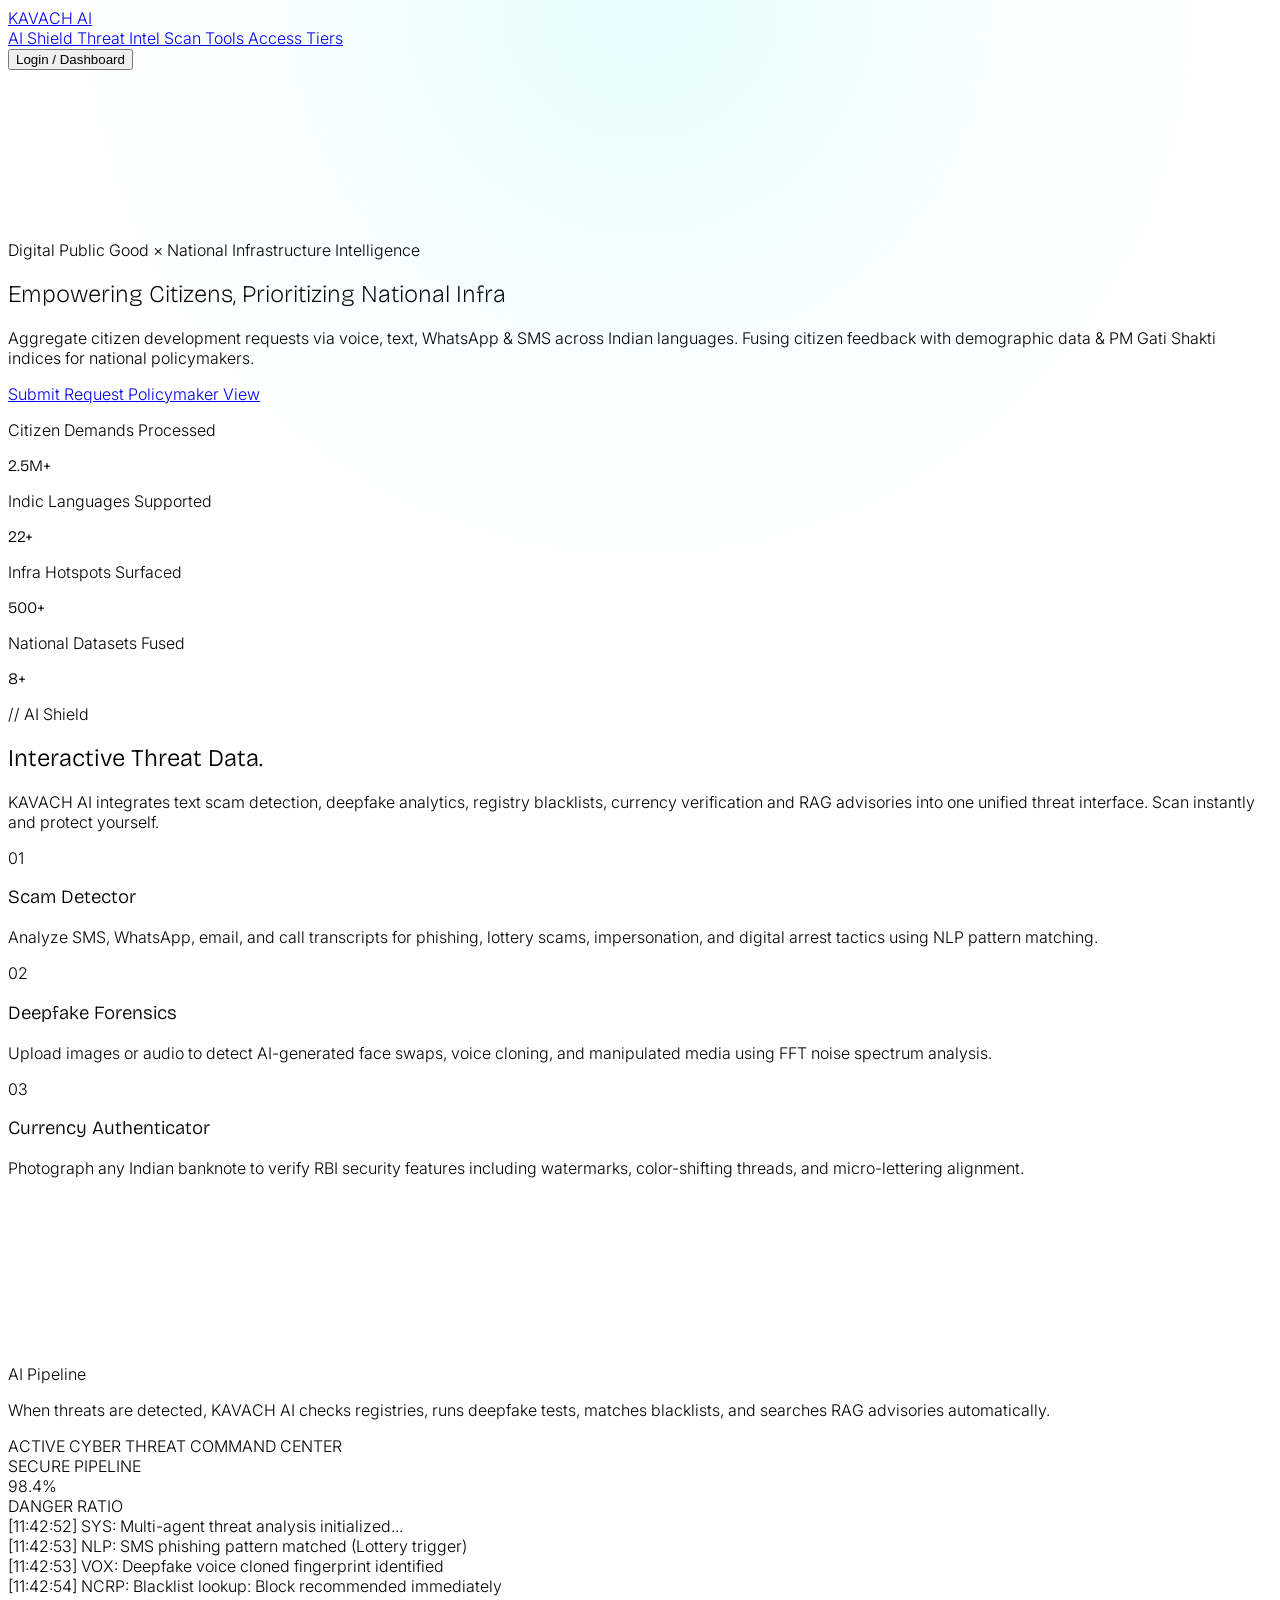
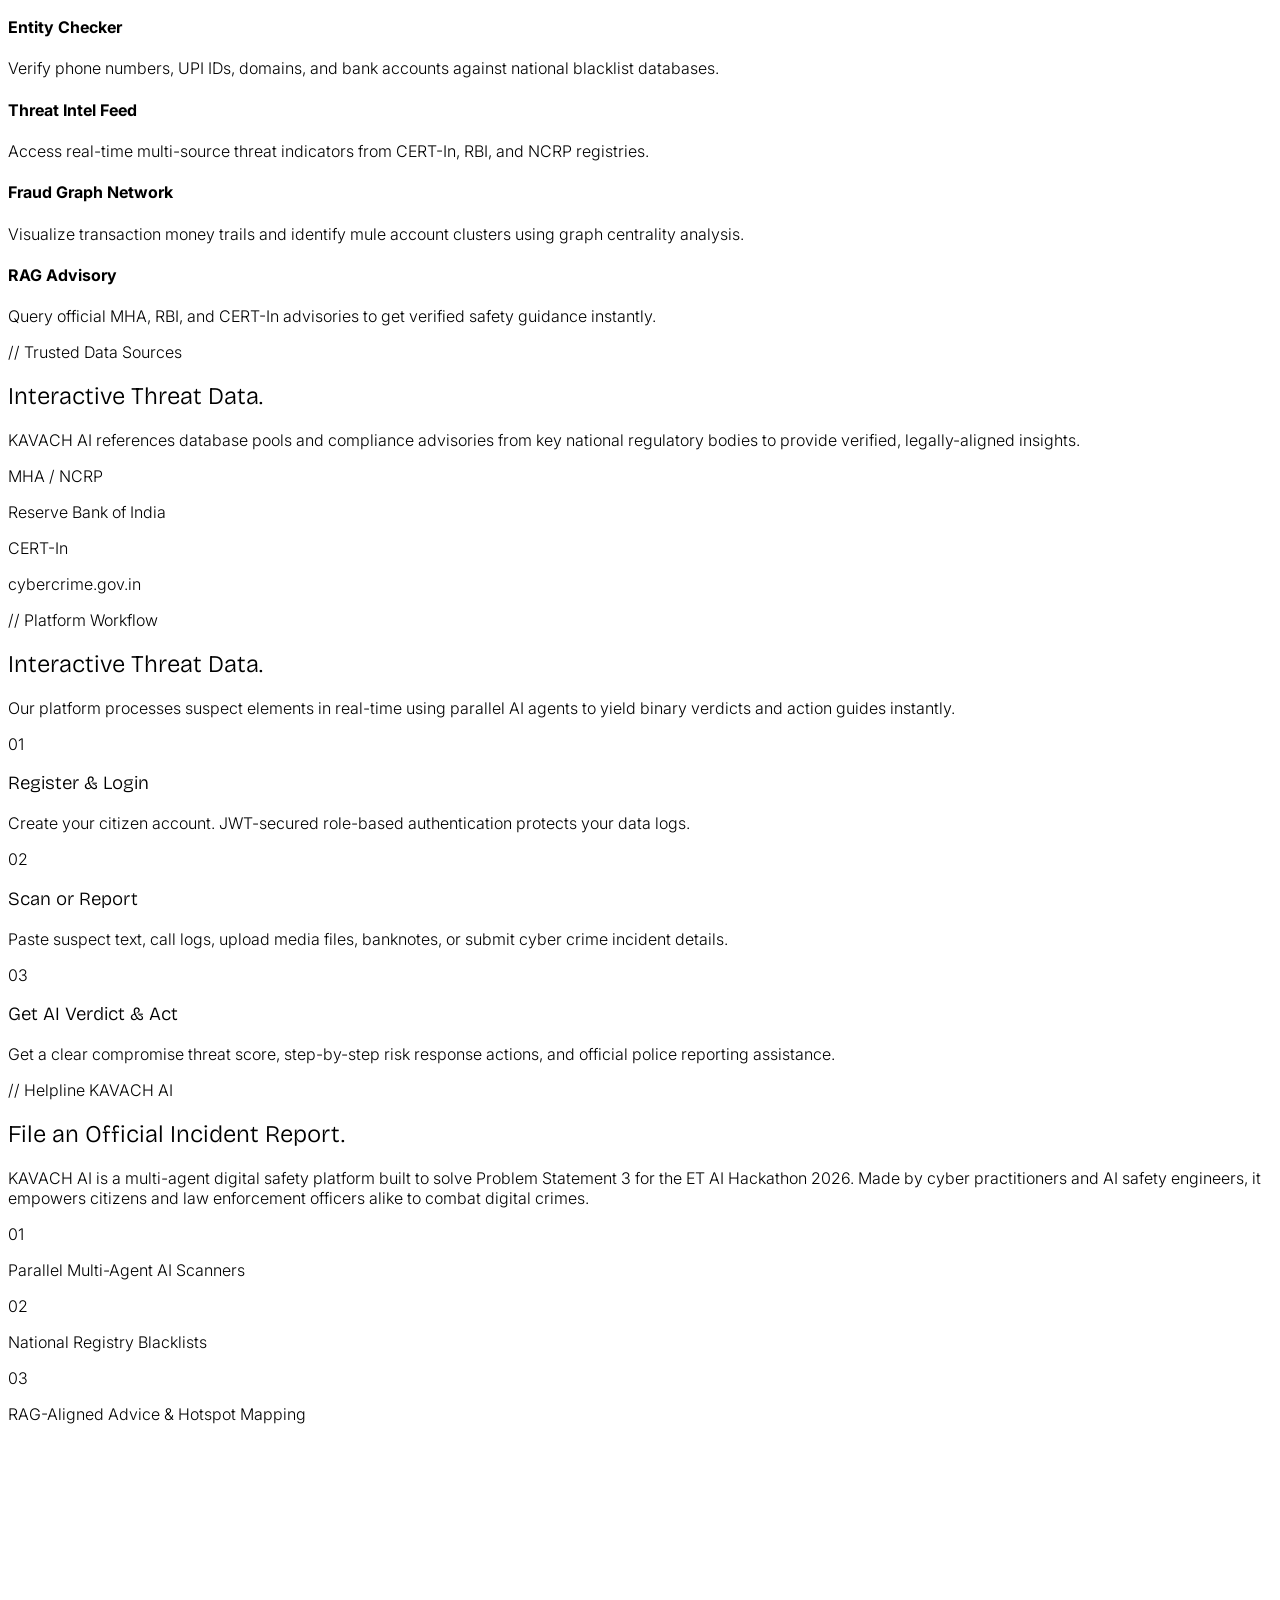
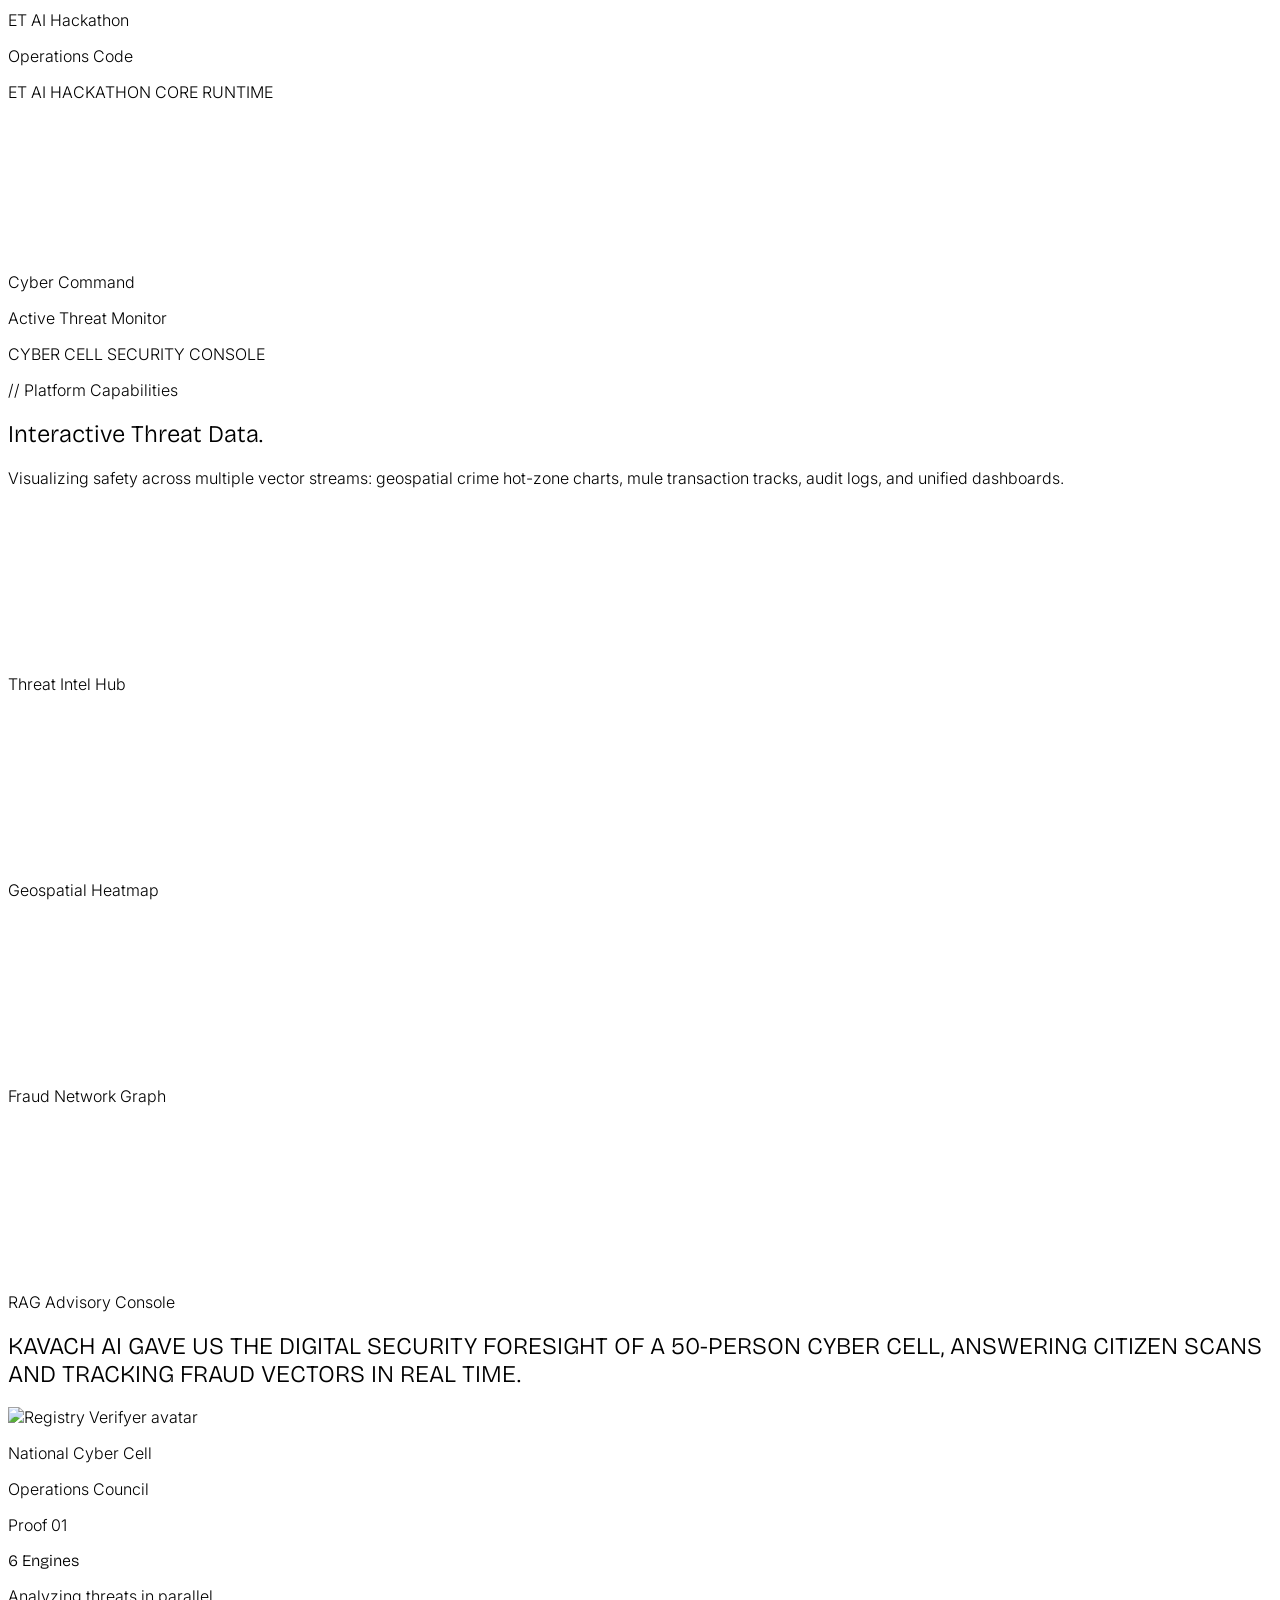
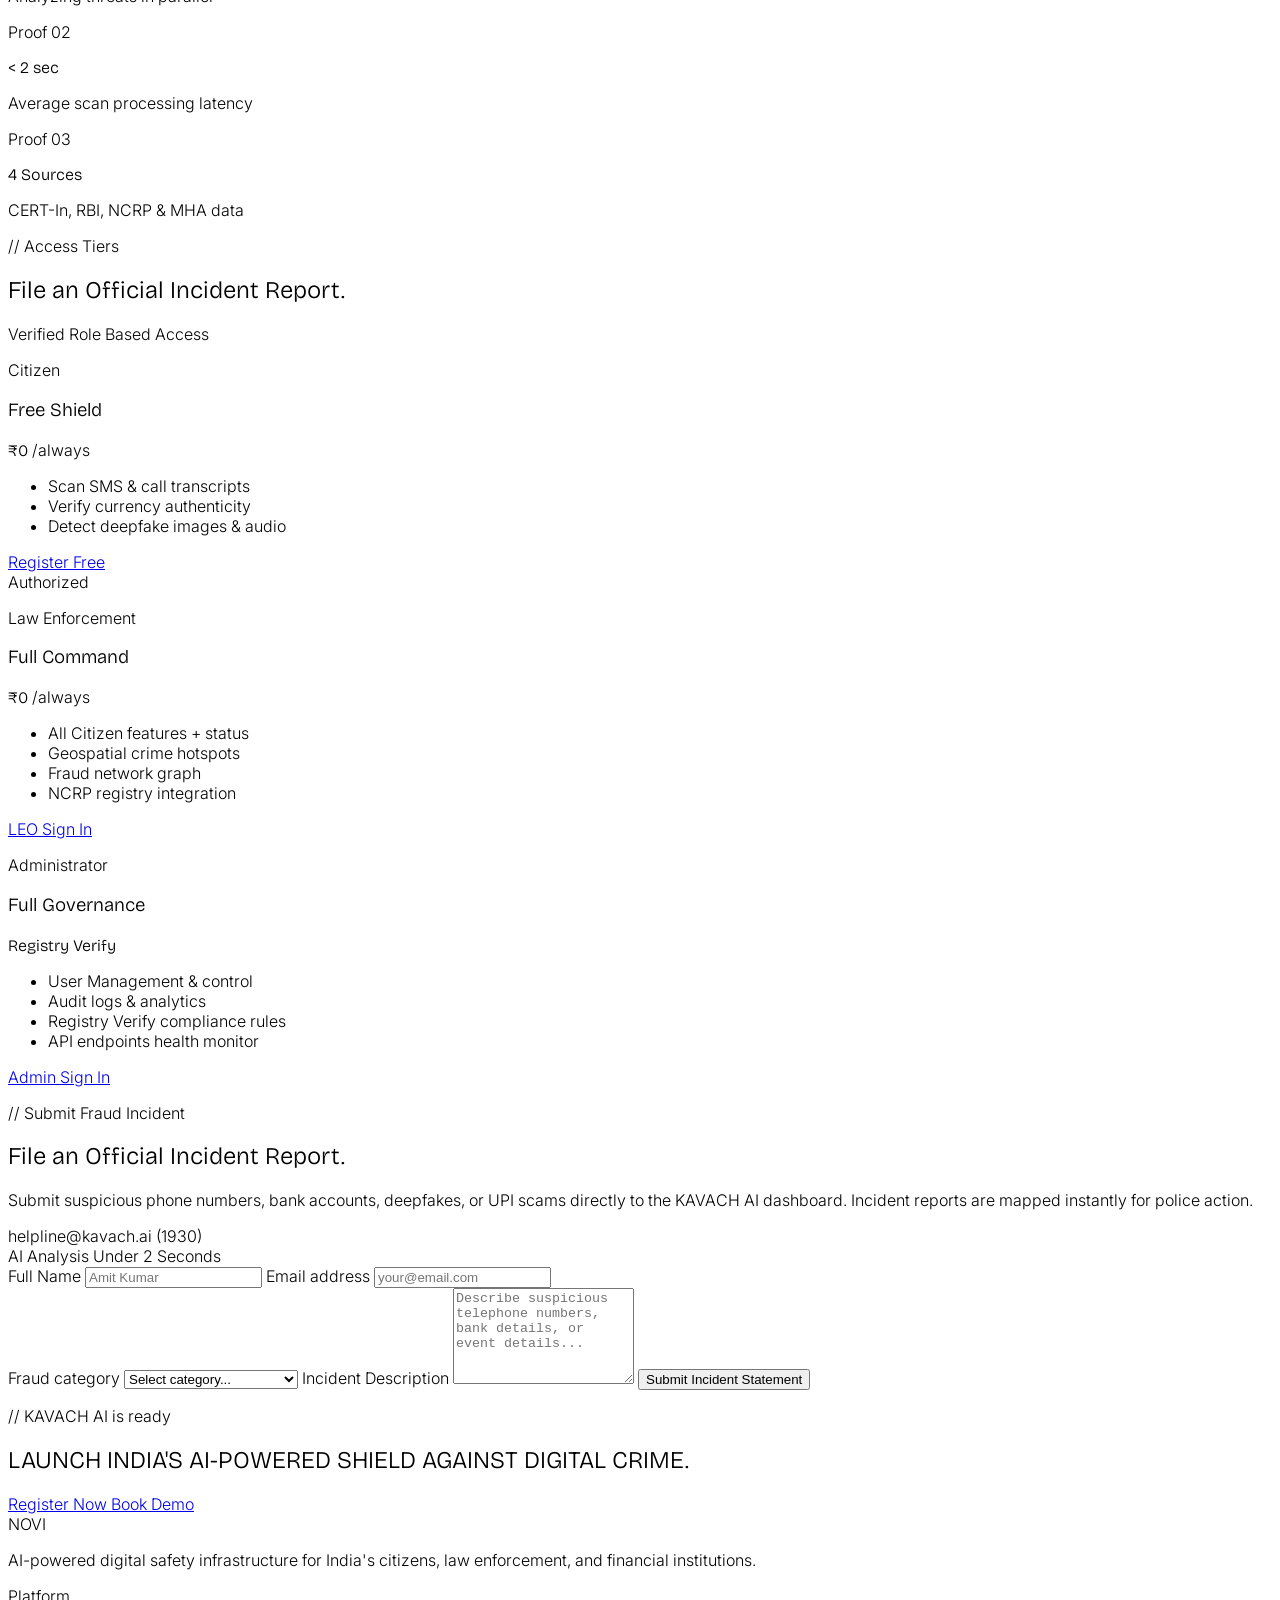
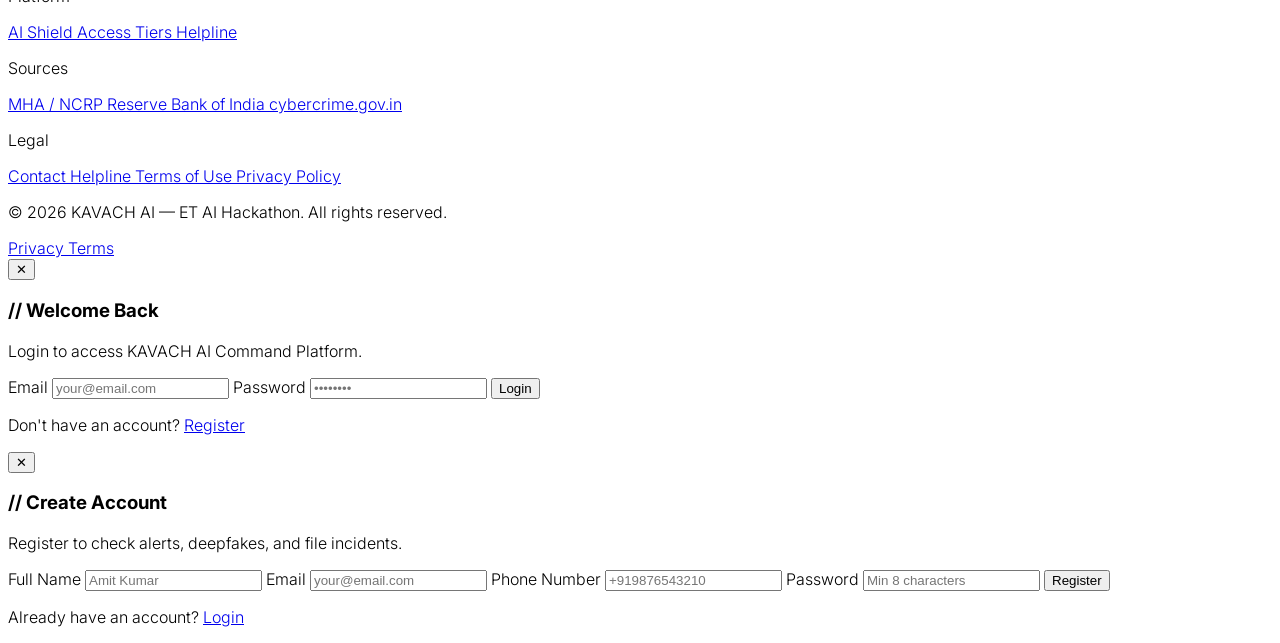
==== commit 1039fc02: "feat: integrate citizen infrastructure request models, multi-channel schema, and fix auth login" ====
--- a/frontend/index.html
+++ b/frontend/index.html
@@ -91,7 +91,8 @@
 </script>
 <meta charset="UTF-8">
 <meta name="viewport" content="width=device-width, initial-scale=1.0">
-<title>KAVACH AI — India's AI-Powered Digital Safety Shield</title>
+<title>KAVACH AI — Multilingual Citizen Infrastructure & Public Demand Intelligence Platform</title>
+<meta name="description" content="KAVACH AI is a Digital Public Good platform aggregating citizen development requests across India via voice, text, and messaging apps in diverse Indic languages." />
 <script src="https://cdn.tailwindcss.com"></script>
 <script src="https://code.iconify.design/iconify-icon/1.0.7/iconify-icon.min.js"></script>
 <script src="https://cdnjs.cloudflare.com/ajax/libs/gsap/3.12.5/gsap.min.js"></script>
@@ -99,16 +100,7 @@
 <script src="https://unpkg.com/@studio-freight/lenis@1.0.42/dist/lenis.min.js"></script>
 <link rel="preconnect" href="https://fonts.googleapis.com">
 <link rel="preconnect" href="https://fonts.gstatic.com" crossorigin="">
-<link href="https://fonts.googleapis.com/css2?family=Bricolage+Grotesque:wght@300;400;500&family=Inter:wght@300;400;500&family=JetBrains+Mono:wght@400;500&display=swap" rel="stylesheet"><!-- aura-ga4-start -->
-<script async src="https://www.googletagmanager.com/gtag/js?id=G-2M6V79H761"></script>
-<script>
-window.dataLayer = window.dataLayer || [];
-function gtag(){dataLayer.push(arguments);}
-gtag('js', new Date());
-gtag('config', 'G-2M6V79H761');
-</script>
-<!-- aura-ga4-end -->
-  <meta name="description" content="KAVACH AI detects scam messages, deepfakes, counterfeit currency, and digital arrest fraud using multi-agent AI." />
+<link href="https://fonts.googleapis.com/css2?family=Bricolage+Grotesque:wght@300;400;500&family=Inter:wght@300;400;500&family=JetBrains+Mono:wght@400;500&display=swap" rel="stylesheet">
   <style>
     #loginModal.active, #registerModal.active {
       display: flex !important;
@@ -172,26 +164,26 @@
             <div class="relative z-10 mx-auto max-w-7xl w-full flex flex-col justify-end px-6 pb-10 md:px-10 lg:px-12 lg:pb-16 pt-4 min-h-[760px]">
               <div class="flex w-full flex-col gap-10 lg:flex-row lg:items-end lg:justify-between">
                 <div class="max-w-[36rem]">
-                  <p class="font-mono text-xs uppercase tracking-[0.22em] text-white">
-                    AI-Powered Protection × Digital Safety
+                  <p class="font-mono text-xs uppercase tracking-[0.22em] text-[#00e5ff]">
+                    Digital Public Good × National Infrastructure Intelligence
                   </p>
                   <h1 class="mt-5 text-5xl leading-[1.08] tracking-tight text-white md:text-6xl" style="font-family:'Bricolage Grotesque',sans-serif;font-weight:200;">
-                    Defeat Fraud, Deepfakes &
-                    <span class="text-[#00e5ff]">Digital Arrest Scams</span>
+                    Empowering Citizens,
+                    <span class="text-[#00e5ff]">Prioritizing National Infra</span>
                   </h1>
                 </div>
 
-                <div class="max-w-[22rem] shrink-0">
+                <div class="max-w-[24rem] shrink-0">
                   <p class="text-sm leading-relaxed text-white/80">
-                    Scan suspicious messages, verify currency authenticity, detect deepfakes, and report cyber fraud — all powered by multi-agent AI built for India's 1.4 billion citizens.
+                    Aggregate citizen development requests via voice, text, WhatsApp & SMS across Indian languages. Fusing citizen feedback with demographic data & PM Gati Shakti indices for national policymakers.
                   </p>
                   <div class="mt-6 flex flex-wrap gap-4">
-                    <a href="#" onclick="openRegisterModal(); return false;" class="group inline-flex items-center justify-center gap-5 bg-[#00e5ff] px-7 py-3 font-mono text-xs text-black transition-all duration-300 hover:bg-white hover:shadow-[0_0_24px_rgba(0,229,255,0.35)]">
-                      Scan Now
+                    <a href="dashboard.html" class="group inline-flex items-center justify-center gap-5 bg-[#00e5ff] px-7 py-3 font-mono text-xs text-black transition-all duration-300 hover:bg-white hover:shadow-[0_0_24px_rgba(0,229,255,0.35)]">
+                      Submit Request
                       <iconify-icon icon="solar:arrow-right-linear" class="text-base transition-transform duration-300 group-hover:translate-x-1" stroke-width="1.5"></iconify-icon>
                     </a>
-                    <a href="#" onclick="openRegisterModal(); return false;" class="inline-flex items-center justify-center border border-[#00e5ff]/35 bg-black/20 px-7 py-3 font-mono text-xs text-white transition-all duration-300 hover:bg-[#00e5ff]/10 hover:text-[#00e5ff]">
-                      Report Fraud
+                    <a href="dashboard.html" class="inline-flex items-center justify-center border border-[#00e5ff]/35 bg-black/20 px-7 py-3 font-mono text-xs text-white transition-all duration-300 hover:bg-[#00e5ff]/10 hover:text-[#00e5ff]">
+                      Policymaker View
                     </a>
                   </div>
                 </div>
@@ -202,34 +194,34 @@
           <section class="grid grid-cols-2 border-b border-white/10 bg-[#080808] md:grid-cols-4">
             <div class="group border-b border-r border-white/10 p-6 transition-all duration-300 hover:bg-white/[0.025] md:border-b-0">
               <p class="font-mono text-xs uppercase tracking-widest text-white/35">
-                AI Scans Completed
+                Citizen Demands Processed
               </p>
               <p class="mt-4 text-3xl tracking-tight text-white" style="font-family:'Bricolage Grotesque',sans-serif;font-weight:300;">
-                18M+
+                2.5M+
               </p>
             </div>
             <div class="group border-b border-white/10 p-6 transition-all duration-300 hover:bg-white/[0.025] md:border-b-0 md:border-r">
               <p class="font-mono text-xs uppercase tracking-widest text-white/35">
-                Avg. Scan Response
+                Indic Languages Supported
               </p>
               <p class="mt-4 text-3xl tracking-tight text-white" style="font-family:'Bricolage Grotesque',sans-serif;font-weight:300;">
-                < 2s
+                22+
               </p>
             </div>
             <div class="group border-r border-white/10 p-6 transition-all duration-300 hover:bg-white/[0.025]">
               <p class="font-mono text-xs uppercase tracking-widest text-white/35">
-                Threat Detection Accuracy
+                Infra Hotspots Surfaced
               </p>
               <p class="mt-4 text-3xl tracking-tight text-white" style="font-family:'Bricolage Grotesque',sans-serif;font-weight:300;">
-                99.9%
+                500+
               </p>
             </div>
             <div class="group p-6 transition-all duration-300 hover:bg-white/[0.025]">
               <p class="font-mono text-xs uppercase tracking-widest text-white/35">
-                Gov Sources Indexed
+                National Datasets Fused
               </p>
               <p class="mt-4 text-3xl tracking-tight text-[#00e5ff]" style="font-family:'Bricolage Grotesque',sans-serif;font-weight:300;">
-                4+
+                8+
               </p>
             </div>
           </section>
@@ -1236,6 +1228,6 @@
     <!-- Toast Container -->
     <div id="toastContainer" class="fixed top-20 right-6 z-[200] flex flex-col gap-3"></div>
 
-    <script src="app.js"></script>
+    <script src="app.js?v=2000"></script>
 
 </body></html>
